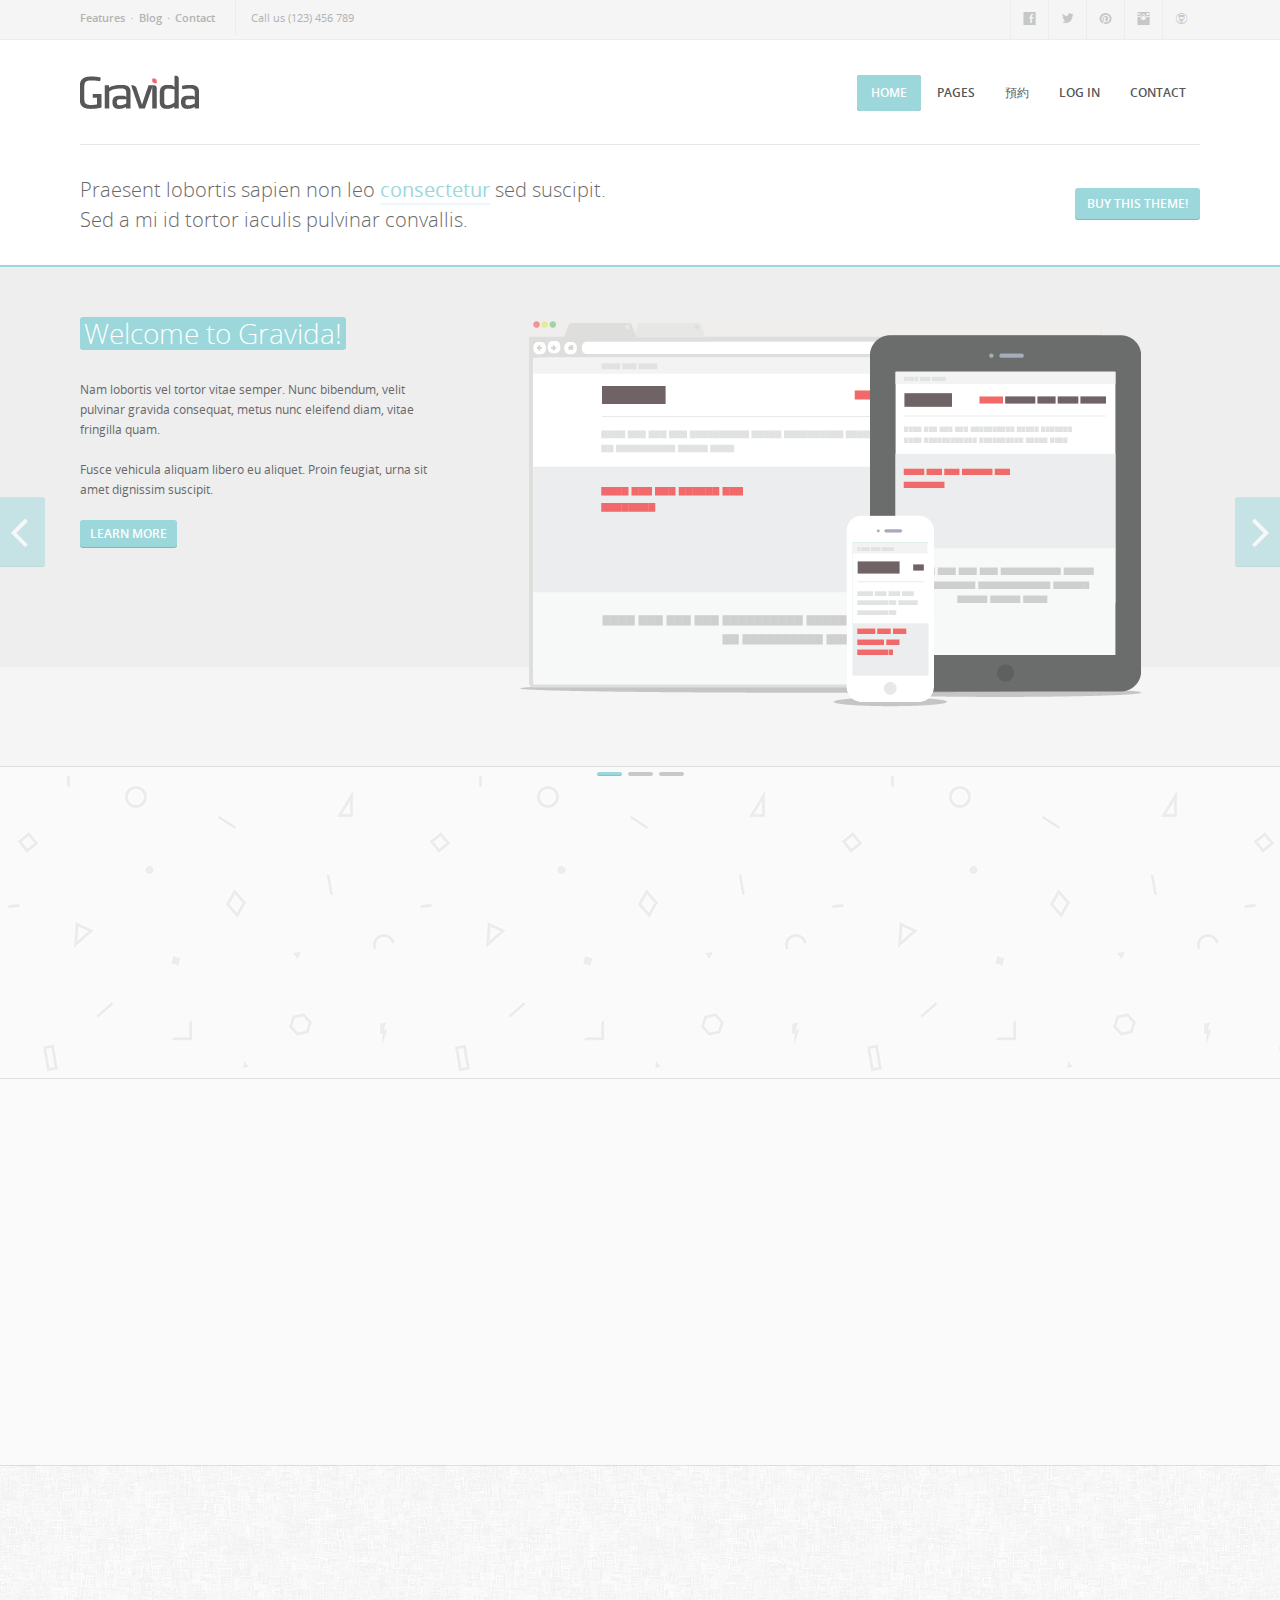
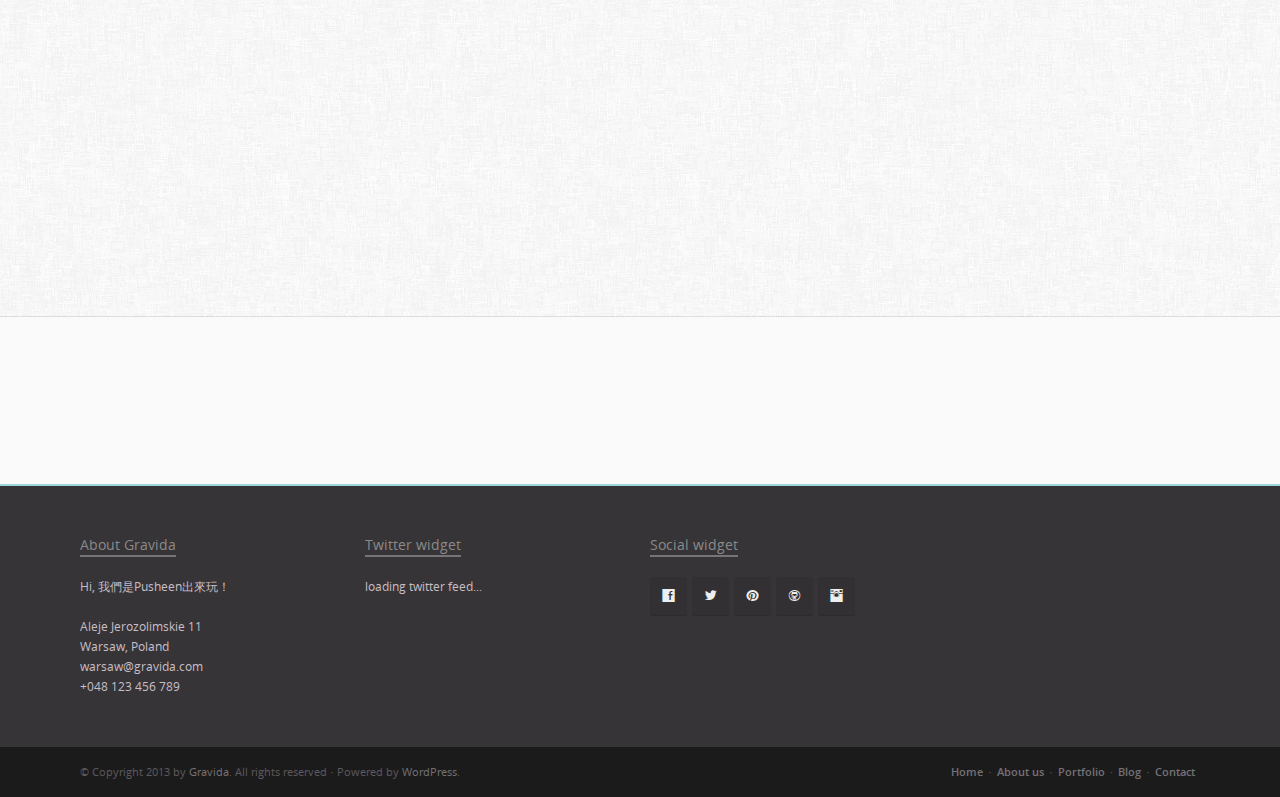
==== indexTest/home-2.html @ 5ee238a5 "Add template" ====
<!doctype html>
<html>
<head>

    <meta charset="utf-8">
    <title>Gravida - Home 2</title>
    <meta name="viewport" content="width=device-width, initial-scale=1.0">
    <meta name="description" content="Gravida - WordPress Theme">
    
    <!-- FAVICON & ICONS -->
    <link rel="icon" type="image/png" href="img/favicon.ico" />
    <link rel="apple-touch-icon" href="img/apple-touch-icon.png">
	<link rel="apple-touch-icon" sizes="72x72" href="img/apple-touch-icon-72x72.png">
	<link rel="apple-touch-icon" sizes="114x114" href="img/apple-touch-icon-114x114.png">
    
    <!--[if lt IE 9]>
    <script src="http://html5shim.googlecode.com/svn/trunk/html5.js"></script>
    <![endif]-->
    <!--[if IE 7]>
 	<link rel="stylesheet" href="css/font-awesome-ie7.css">
	<![endif]-->
    <!--[if lt IE 8]>
    <link rel="stylesheet" href="css/social_foundicons_ie7.css">
  	<![endif]-->
    
    <!-- CSS --> 
    <link rel="stylesheet" type="text/css" href="css/bootstrap.css">
    <link rel="stylesheet" type="text/css" href="style.css">

    <!-- GOOGLE FONTS -->
    <link href='http://fonts.googleapis.com/css?family=Open+Sans:400,300,600,700' rel='stylesheet' type='text/css'> 
    
    <!-- REVOLUTION BANNER CSS SETTINGS -->
	<link rel="stylesheet" type="text/css" href="rs-plugin/css/settings.css" media="screen" />
     
    
    <!-- JAVA SCRIPT -->
    <script src="js/jquery-1.9.1.min.js"></script>
    <script src="js/bootstrap.min.js"></script>
    <script src="js/twitter/jquery.tweet.js"></script>
    <script src="js/custom.js"></script>
    <script src="js/jquery-scrolltofixed-min.js"></script>
    <script src="js/jquery.flexisel.js"></script>
    <script src="js/jquery.fitvids.js"></script>
    <script src="js/jquery.jplayer.min.js"></script>
    <script src="js/jquery.isotope.min.js"></script>
    <script src="js/jquery.prettyPhoto.js"></script>
    <script src="js/jquery.flexslider-min.js"></script>
    <script src="js/respond.min.js"></script> 
    <script src="js/retina.js"></script>  
    <script src="js/waypoints.min.js"></script> 
    
    <!-- jQuery REVOLUTION Slider  -->
	<script type="text/javascript" src="rs-plugin/pluginsources/jquery.themepunch.plugins.min.js"></script>
	<script type="text/javascript" src="rs-plugin/pluginsources/jquery.themepunch.revolution.js"></script>
    
    
</head>
<body>
<div class="boxed">

    <!--TOP BAR -->
    <div id="top-bar">
      <div class="container">
          <div class="row">
              <div class="col-md-12 col-sm-12">
              
                  <!-- TOP BAR NAVIGATION -->
                  <nav id="top-bar-nav" class="hidden-sm hidden-xs">
                      <ul>
                          <li><a href="#">Features</a></li>
                          <li><a href="#">Blog</a></li>
                          <li><a href="#">Contact</a></li>
                      </ul>
                  </nav>
                  <!-- TOP BAR NAVIGATION END-->
                  
                  <!-- TOP BAR TEXT -->
                  <div class="top-bar-text hidden-sm hidden-xs">
                      <p>Call us (123) 456 789</p>
                  </div>
                  <!-- TOP BAR TEXT END -->
                  
                  <!-- TOP BAR SOCIAL ICONS -->
                  <div class="top-bar-social pull-right social-icon hidden-xs">
                      <a href="#" class="foundicon-facebook"></a>
                      <a href="#" class="foundicon-twitter"></a>
                      <a href="#" class="foundicon-pinterest"></a>
                      <a href="#" class="foundicon-instagram"></a>
                      <a href="#" class="foundicon-github"></a>
                      <!-- <a href="#" class="foundicon-linkedin"></a>
                      <a href="#" class="foundicon-dribbble"></a>
                      <a href="#" class="foundicon-rss"></a>
                      <a href="#" class="foundicon-behance"></a>
                      <a href="#" class="foundicon-google-plus"></a>
                      <a href="#" class="foundicon-youtube"></a>
                      <a href="#" class="foundicon-vimeo"></a>
                      <a href="#" class="foundicon-flickr"></a>
                      <a href="#" class="foundicon-skype"></a>
                       -->
                      <!-- <a href="#" class="foundicon-tumblr"></a> -->
                  </div>
                  <!-- TOP BAR SOCIAL ICONS END -->
                  
              </div>
          </div>
      </div>
    </div> <!--TOP BAR End-->
    
    
    
    <header> <!-- HEADER-->
    
    	<!-- HEADER CONTAINER -->
            <div class="header-top-wrap">
                <div class="container">
                
                        <!-- LOGO -->
                        <div class="logo">
                            <a href="index.html"><img src="img/logo.png" alt="logo"></a>
                        </div> <!-- LOGO END -->
                        
                        
                        
                        <!-- MAIN NAVIGATION -->
                        <a class="btn nav-toogle visible-xs clearfix" data-toggle="collapse" data-target=".navbar-ex1-collapse"><i class="icon-reorder"></i></a>
  
                        <nav id="main-nav" class="collapse navbar-collapse navbar-ex1-collapse">
                            <ul>
                                <li class="current_page_item"><a href="home-2.html">Home</a>
                                </li>
                                <li><a href="about.html">Pages</a>
                                    <ul>
                                        <li><a href="about.html">About</a></li>
                                        <li><a href="faq.html">FAQ</a></li>
                                    </ul>
                                </li>
                                <li><a href="portfolio-4col.html">預約</a>
                                  <ul>
                                    <li><a href="portfolio-4col.html">座位預約系統</a></li>
                                  </ul>
                                </li>
                                <li><a href="portfolio-3col.html">log in</a>
                                    <ul>
                                        <li><a href="portfolio-4col.html">登入</a></li>
                                        <li><a href="portfolio-4col.html">註冊</a></li>
                                    </ul>
                                </li>
                                <li><a href="contact.html">Contact</a></li>
                            </ul>
                        </nav> 
                        <!-- MAIN NAVIGATION END -->
                        
                    
                </div>
            </div>     
            <div class="header-bottom-wrap container">
            
                    <div class="header-text">
                        <h3>Praesent lobortis sapien non leo <a href="#">consectetur</a> sed suscipit. <br>Sed a mi id tortor iaculis pulvinar convallis.</h3>
                    </div>
                  
                    <div class="header-bottom-elements">
                        <div class="element-wrap">
                        	<div class="btn">Buy this theme!</div>
                        </div>
                    </div>
            	
            </div>
            
    	<div class="header-line"></div> 
        <!-- HEADER CONTAINER END -->
        
        
    </header> <!-- HEADER END -->      
    
    
	<!-- FLEX SLIDER -->
	<div class="flexslider">
          <ul class="slides" style="background: #F5F5F5 ; height: 500px;">
            <li style="background: #EEE; height: 400px;">
            
              <div class="container">
              	<div class="row margin-bot">
                	<div class="col-md-4 col-sm-4">
                    	<h2 class="h-light highlight1">Welcome to Gravida!</h2><br><br>
                        <p>Nam lobortis vel tortor vitae semper. Nunc bibendum, velit pulvinar gravida consequat, metus nunc eleifend diam, vitae fringilla quam.<br><br> Fusce vehicula aliquam libero eu aliquet. Proin feugiat, urna sit amet dignissim suscipit.</p><br>
                        <a href="#" class="btn btn-sm">Learn more</a>
                    </div>
                    <div class="col-md-8 col-sm-8">
                    	<img src="img/flex-s1.png" alt="home">
                    </div>
              	</div>
              </div>
              
            </li>
            <li style="background: url(img/pattern/vintage_speckles.png);">
            
              <div class="container">
              	<div class="row margin-bot">
                	<div class="col-md-4 col-sm-4">
                    	<h2 class="h-light highlight1">Flexslider 2.0</h2><br>
                        <h5 class="h-light highlight3">Unlimited possibilities</h5><br><br>
                        <p>Nam lobortis vel tortor vitae semper. Nunc bibendum, velit pulvinar gravida consequat, metus nunc eleifend.</p><br><br>
                        <div class="text-box">
                        	<div class="content-padding">Sign up to newsletter:
                                <form role="form">
                                  <fieldset>
                                    <div class="input-group" style="background: #F5F5F5; margin-top: 5px;">
                                        <input name="s" id="s" type="text" value="" placeholder="Email address ...">
                                        <span class="input-group-addon"><i class="icon-envelope"></i></span>
                                    </div>
                                  </fieldset>
                        		<a href="#" class="btn btn-sm">Sign up</a>
                                </form>
                    		</div>
                        </div>
                    </div>
                    <div class="col-md-8 col-sm-8">
                    	<img src="img/flex_s2.png" alt="home">
                    </div>
              	</div>
              </div>
              
            </li>
            <li>
            
              <!-- <div class="container">
              	<div class="row margin-bot">
                	<div class="col-md-4 col-sm-4">
                    	<h2 class="h-light highlight1">Video Slider</h2><br><br>
                        <p> Fusce vehicula aliquam libero eu aliquet. Proin feugiat, urna sit amet dignissim suscipit.<br><br> Nam lobortis vel tortor vitae semper. Nunc bibendum, velit pulvinar gravida consequat, metus nunc eleifend diam, vitae fringilla quam.</p><br>
                        <a href="#" class="btn btn-sm">Learn more</a>
                    </div>
                    <div class="col-md-8 col-sm-8">
                    	<div class="fit-vid"><iframe src="http://player.vimeo.com/video/42381325?title=0&amp;byline=0&amp;portrait=0&amp;color=ff6969" width="620" height="351" frameborder="0" webkitallowfullscreen mozallowfullscreen allowfullscreen></iframe></div>
                        <img src="img/flex-video-shadow-01.png" alt="shadow">
                    </div>
              	</div>
              </div> -->
              
            </li>
          </ul>
    </div>

	<script type="text/javascript" charset="utf-8">
		$(document).ready(function (){ 
		  $('.flexslider').flexslider({
    		prevText: "",
    		nextText: "", 
			pauseOnHover: true,
			video: true,      
		  });
		});
    </script>
    
    <!-- CONTENT -->
    <div id="content">
    
    	<div class="full-width fw-border-bottom" style="background: url(img/pattern/geometry.png);">
        	<div class="container">
            	<div class="row margin-bot">
                    
                    	<div class="col-md-3 col-sm-3 animation fadeInLeft">
                        	<div class="service">
                            	<div class="service-heading clearfix">
                                	<div class="service-icon animation rotateInDownLeft" style="background: #e7e7e7;">1</div>
                                    <h4>Duis quis interdum metus.</h4>
                                </div>
                                <div class="service-text" style="height: px">
                                	<p>Donec sed elit ut velit porta gravida id non eros ut nec. Aliquam nec mi nisl. Aliquam tellus dolor.</p>
                                </div>
                                <a class="service-learn-more btn btn-xs" href="#">Learn more</a>
                            </div>
                        </div>
                    
                    	<div class="col-md-3 col-sm-3 animation fadeInLeft">
                        	<div class="service">
                            	<div class="service-heading clearfix">
                                	<div class="service-icon animation rotateInDownLeft" style="background: #e7e7e7;">2</div>
                                    <h4>Vestibulum blandit tempus.</h4>
                                </div>
                                <div class="service-text" style="height: px">
                                	<p>Nulla enim purus, congue a vehicula ac, sollicitudin ut sem. Pellentesque aliquam.</p>
                                </div>
                                <a class="service-learn-more btn btn-xs" href="#">Learn more</a>
                            </div>
                        </div>
                    
                    	<div class="col-md-3 col-sm-3 animation fadeInRight">
                        	<div class="service">
                            	<div class="service-heading clearfix">
                                	<div class="service-icon animation rotateInDownLeft" style="background: #e7e7e7;">3</div>
                                    <h4>Aliquam males dignissim.</h4>
                                </div>
                                <div class="service-text" style="height: 92px">
                                	<p>Nunc aliquet tincidunt metus, sit amet mattis lectus sodales ac. </p>
                                </div>
                                <a class="service-learn-more btn btn-xs" href="#">Learn more</a>
                            </div>
                        </div>
                    
                    	<div class="col-md-3 col-sm-3 animation fadeInRight">
                        	<div class="service">
                            	<div class="service-heading clearfix">
                                	<div class="service-icon animation rotateInDownLeft" style="background: #e7e7e7;">4</div>
                                    <h4>Fusce suscipit placerat.</h4>
                                </div>
                                <div class="service-text" style="height: px">
                                	<p>Praesent dui est, cursus vel tellus dictum, sagittis tincidunt ipsum. Mauris accumsan eu.</p>
                                </div>
                                <a class="service-learn-more btn btn-xs" href="#">Learn more</a>
                            </div>
                        </div>
                	
                </div>
            </div>
        </div>
        
    	<!-- CONTAINER -->
    	<div class="container">
        	<div class="row">
            	<div class="col-md-12 col-sm-12 col-sm-12 animation fadeInLeft" >
                	<div class="title"><h5>Latest works</h5></div>
                </div>
            </div>
            
            <div class="row margin-bot">
            
            	<div class="col-md-8 col-sm-8 animation fadeInLeft">
                	<div class="title"><h5>Our features</h5></div>
                    
                    <!-- TABS -->
                    <div class="tab">
                    
                        <ul class="nav nav-tabs" id="services-tab">
                          <li class="active"><a href="#tab-1" data-toggle="tab">Cras vitae lorem</a></li>
                          <li><a href="#tab-2" data-toggle="tab">Nam nibh nunc</a></li>
                          <li><a href="#tab-3" data-toggle="tab">Praesent ac</a></li>
                        </ul>
                        
                        <div class="tab-content">
                          <div class="tab-pane active" id="tab-1">
                            <p>Nunc aliquet tincidunt metus, sit amet mattis lectus sodales ac. Suspendisse rhoncus dictum eros, ut egestas eros luctus eget. Nam nibh sem, mattis et feugiat ut, porttitor nec risus.<br/><br/> Vestibulum porttitor justo libero, ut commodo lacus tristique ac. Ut non erat pellentesque, cursus metus at, dictum odio. Phasellus vehicula accumsan ante ac venenatis. In id eros urna.</p>
                          </div>
                          <div class="tab-pane" id="tab-2">
                            <p>Praesent facilisis tincidunt massa. In convallis risus id sem sagittis pulvinar. Vestibulum ante ipsum primis in faucibus orci luctus et ultrices posuere cubilia Curae.</p>
                          </div>
                          <div class="tab-pane" id="tab-3">
                            <p>Nam id volutpat purus, in porta sem. Nulla quam tellus, egestas vitae condimentum at, aliquam sit amet lacus. Aliquam ac faucibus lorem, quis laoreet dolor. Nam vehicula odio ante, sit amet bibendum ipsum mattis non. In feugiat neque ac blandit pellentesque. </p>                              
                          </div>
                        </div>

                        
                    </div>
                    <!-- TABS END -->
                	
                </div>
                
                <!-- TESTIMONIALS -->
                <div class="col-md-4 col-sm-4 animation fadeInRight">
					<div class="title"><h5>Testimonials</h5></div>
                    
                    <div id="testimonial-carousel" class="testimonial carousel slide">
                        <div class="carousel-inner">
                        	<div class="active item">
                            	<div class="testimonial-item">
                                    <div class="icon"><i class="icon-quote-right"></i></div>
                                    <blockquote>
                                        <p>Donec convallis, metus nec tempus aliquet, nunc metus adipiscing leo, a lobortis nisi dui ut odio. Nullam ultrices, eros accumsan vulputate faucibus, turpis tortor dictum dolor.</p>
                                    </blockquote>
                                    <div class="icon-tr"></div>
                                    <div class="testimonial-review">
                                    	<small>Adrian Lampart, Leopard</small>
                                    </div>
                                </div>
                            </div>
                            
                        	<div class="item">
                            	<div class="testimonial-item">
                                    <div class="icon"><i class="icon-quote-right"></i></div>
                                    <blockquote>
                                        <p>Nunc aliquet tincidunt metus, sit amet mattis lectus sodales ac. Suspendisse rhoncus dictum eros, ut egestas eros luctus eget. Nam nibh sem, mattis et feugiat ut, porttitor nec risus.</p>
                                    </blockquote>
                                    <div class="icon-tr"></div>
                                    <div class="testimonial-review">
                                    	<small>John Doe, Google</small>
                                    </div>
                                </div>
                            </div>
                            
                        </div>
                        <div class="testimonial-buttons"><a href="#testimonial-carousel" data-slide="prev"><i class="icon-chevron-left"></i></a>&#32;
                        <a href="#testimonial-carousel" data-slide="next"><i class="icon-chevron-right"></i></a></div>
                    </div>
                </div><!-- TESTIMONIALS END -->
            
            </div>
            
        </div> <!-- CONTAINER END -->
        
        <div class="full-width fw-borders" style="background: url(img/pattern/fabric_of_squares_gray.png)">
        	<div class="container">
                <!-- LATEST POSTS / TESTIMONIALS -->
                <div class="row margin-bot">
                
                    <!-- LATEST POSTS -->
                    <div class="col-md-3 col-sm-3 animation fadeInLeft">
                        <div class="title"><h5>Latest posts</h5></div>
                        <p class="text-muted">Sed ullamcorper elementum risus vitae pellentesque. Morbi vehicula dolor ligula, et sodales est scelerisque egestas. </p><br>
                        <a href="blog.html" class="btn">Read the blog</a>
                        
                    </div>
                    
                    <div class="col-md-3 col-sm-3">         
                        <!-- LATEST POST ITEM -->
                            <div class="latest-post-item animation flipInY">
                                <a href="blog-post.html"><img src="img/blog-img-1-latest.png" alt=""></a>
                                <div class="latest-post-content">
                                    <span class="latest-post-info"><i class="icon-bookmark-empty"></i>&#32;Mar 27 by Adrian &middot; <a href="blog-post.html#comments"><i class="icon-comment-alt"></i>&#32;15</a></span>
                                    <a href="blog-post.html"><h5>In porta enim non dolor posuere ut rhoncus leo tincidunt. Cras egeta tincidunt volutpat leo.</h5></a>
                                    <p>Donec convallis, metus nec tempus aliquet [...]</p>
                                </div>
                            </div>
                    </div>
                    
                    <div class="col-md-3 col-sm-3">         
                        <!-- LATEST POST ITEM -->
                            <div class="latest-post-item animation flipInY">
                                <a href="blog-post.html"><img src="img/blog-img-2-latest.png" alt=""></a>
                                <div class="latest-post-content">
                                    <span class="latest-post-info"><i class="icon-bookmark-empty"></i>&#32;Mar 27 by Adrian &middot; <a href="blog-post.html#comments"><i class="icon-comment-alt"></i>&#32;15</a></span>
                                    <a href="blog-post.html"><h5>Etiam feugiat justo id mi mattis pretium. Sed vestibulum mollis mollis.</h5></a>
                                    <p>Praesent non dui facilisis justo pharetra venenatis [...]</p>
                                </div>
                            </div>
                    </div>
                    
                    <div class="col-md-3 col-sm-3">         
                        <!-- LATEST POST ITEM -->
                            <div class="latest-post-item animation flipInY">
                                <a href="blog-post.html"><img src="img/blog-img-3-latest.png" alt=""></a>
                                <div class="latest-post-content">
                                    <span class="latest-post-info"><i class="icon-bookmark-empty"></i>&#32;Mar 27 by Adrian &middot; <a href="blog-post.html#comments"><i class="icon-comment-alt"></i>&#32;15</a></span>
                                    <a href="blog-post.html"><h5>Pellentesque accumsan neque.</h5></a>
                                    <p>Nulla enim purus, congue a vehicula ac [...]</p>
                                </div>
                            </div>
                    </div> 
                    
                    
                </div><!-- LATEST POSTS / TESTIMONIALS END -->
            </div>
        </div>
        
        <div class="container">
            
			<script>
			$(window).load(function() {
				$("#clients").flexisel({
					enableResponsiveBreakpoints: true,
					visibleItems: 5,
					animationSpeed: 800,
					autoPlay: true,
					autoPlaySpeed: 5000,
					pauseOnHover: true,
					responsiveBreakpoints: { 
						portrait: { 
							changePoint:480,
							visibleItems: 1
						}, 
						landscape: { 
							changePoint:640,
							visibleItems: 2
						},
						tablet: { 
							changePoint:991,
							visibleItems: 4
						}
					}
				}); 
			});                       
            </script>
            
            <div class="row margin-bot">
            	<div class="col-md-12 col-sm-12 animation flipInX">
					<div class="title"><h5>We worked for</h5></div>
                    
                        <!-- <ul id="clients"> 
                            <li><img src="img/logo.png" alt=""></li>
                            <li><img src="img/logo@2x.png" alt=""></li>
                            <li class="als-item"><img src="img/client_gravida.png" alt=""></li>    
                            <li><img src="img/logo@2x.png" alt=""></li>
                            <li class="als-item"><img src="img/client_gravida.png" alt=""></li>     
                            <li><img src="img/logo@2x.png" alt=""></li>
                            <li class="als-item"><img src="img/client_gravida.png" alt=""></li> 
                            <li><img src="img/logo@2x.png" alt=""></li>   
                        </ul> -->   
                    
                </div>
            </div>            
            
         </div>  
          
    </div> <!-- CONTENT END -->    <footer class="footer-widgets">
		<div class="container footer-wrap">
        	<div class="row">
            
            	<div class="col-md-3 col-sm-3">
                	<div class="widget-title"><h5>About Gravida</h5></div>
                    <p>Hi, 我們是Pusheen出來玩！<br><br>Aleje Jerozolimskie 11<br/>Warsaw, Poland<br/>warsaw@gravida.com<br/>+048 123 456 789</p>
                </div>
            
            	<div class="col-md-3 col-sm-3">
                	<div class="widget-title"><h5>Twitter widget</h5></div>
                    
                    <div class="widget-twitter"></div>
                </div>
            
            	<div class="col-md-3 col-sm-3">
                	<div class="widget-title"><h5>Social widget</h5></div>
                    <div class="social-icon">
                      <a href="#" class="foundicon-facebook"></a>
                      <a href="#" class="foundicon-twitter"></a>
                      <a href="#" class="foundicon-pinterest"></a>
                      <a href="#" class="foundicon-github"></a>
                      <a href="#" class="foundicon-instagram"></a>

                      <!-- <a href="#" class="foundicon-linkedin"></a>
                      <a href="#" class="foundicon-dribbble"></a>
                      <a href="#" class="foundicon-rss"></a>
                      <a href="#" class="foundicon-behance"></a>
                      <a href="#" class="foundicon-google-plus"></a>
                      <a href="#" class="foundicon-youtube"></a>
                      <a href="#" class="foundicon-vimeo"></a>
                      <a href="#" class="foundicon-flickr"></a>
                      <a href="#" class="foundicon-skype"></a> -->
                      
                      <!-- <a href="#" class="foundicon-tumblr"></a> -->
                  </div>
                </div>
            
            	<!-- <div class="col-md-3 col-sm-3">
                	<div class="widget-title"><h5>Flickr widget</h5></div>
                    <div class="widget-flickr"><script type="text/javascript" src="http://www.flickr.com/badge_code_v2.gne?count=8&amp;size=s&amp;layout=h&amp;source=user&amp;user=52617155@N08"></script></div>
                </div> -->
                
            </div>
        </div>
    </footer>
    
    <footer class="footer-bottom">
    	<div class="container">
        	<div class="row">
            	<div class="col-md-12 col-sm-12">
                	<span class="copyrights">&copy; Copyright 2013 by <a href="#">Gravida</a>. All rights reserved &middot; Powered by <a href="http://wordpress.org">WordPress</a>.</span>
                    
                    <nav id="footer-bottom-nav" class="hidden-xs">
                        <ul>
                            <li><a href="index.html">Home</a></li>
                            <li><a href="about.html">About us</a></li>
                            <li><a href="portfolio-3col.html">Portfolio</a></li>
                            <li><a href="blog.html">Blog</a></li>
                            <li><a href="contact.html">Contact</a></li>
                        </ul>
                    </nav>
                    
                </div>
            </div>
        </div>
    </footer>    
    
</div>
</body>
</html>
---- indexTest/style.css ----
﻿/*
	Template: Gravida
	Author: Adrian Lampart
	URL: http://themeforest.net/user/yeroo
	CSS STYLE
*/


/*--------------------------------------------------------------------------*/
/* IMPORT
/*--------------------------------------------------------------------------*/

@import url("css/font-awesome.min.css");
@import url("css/social_foundicons.css");
@import url("css/shortcodes.css");
@import url("css/socialcount.min.css");
@import url("css/prettyPhoto.css");
@import url("css/animate.css");

/* BOXED */
/* @import url("css/boxed.css"); */

/* COLOR SWITCH */
 /*@import url("css/colors/color-turq.css"); */


/* COLORS */
@import url("css/colors/color-turq.css"); 

/*--------------------------------------------------------------------------*/
/* FONT FACE
/*--------------------------------------------------------------------------*/

@font-face {
    font-family: 'OpenSansLight';
    src: url('font/OpenSans/OpenSans-Light-webfont.eot');
    src: url('font/OpenSans/OpenSans-Light-webfont.eot?#iefix') format('embedded-opentype'),
         url('font/OpenSans/OpenSans-Light-webfont.woff') format('woff'),
         url('font/OpenSans/OpenSans-Light-webfont.ttf') format('truetype'),
         url('font/OpenSans/OpenSans-Light-webfont.svg#OpenSansLight') format('svg');
    font-weight: normal;
    font-style: normal;

}

@font-face {
    font-family: 'OpenSansRegular';
    src: url('font/OpenSans/OpenSans-Regular-webfont.eot');
    src: url('font/OpenSans/OpenSans-Regular-webfont.eot?#iefix') format('embedded-opentype'),
         url('font/OpenSans/OpenSans-Regular-webfont.woff') format('woff'),
         url('font/OpenSans/OpenSans-Regular-webfont.ttf') format('truetype'),
         url('font/OpenSans/OpenSans-Regular-webfont.svg#OpenSansRegular') format('svg');
    font-weight: normal;
    font-style: normal;

}

@font-face {
    font-family: 'OpenSansSemibold';
    src: url('font/OpenSans/OpenSans-Semibold-webfont.eot');
    src: url('font/OpenSans/OpenSans-Semibold-webfont.eot?#iefix') format('embedded-opentype'),
         url('font/OpenSans/OpenSans-Semibold-webfont.woff') format('woff'),
         url('font/OpenSans/OpenSans-Semibold-webfont.ttf') format('truetype'),
         url('font/OpenSans/OpenSans-Semibold-webfont.svg#OpenSansSemibold') format('svg');
    font-weight: normal;
    font-style: normal;

}

@font-face {
    font-family: 'OpenSansBold';
    src: url('font/OpenSans/OpenSansBold-webfont.eot');
    src: url('font/OpenSans/OpenSansBold-webfont.eot?#iefix') format('embedded-opentype'),
         url('font/OpenSans/OpenSansBold-webfont.woff') format('woff'),
         url('font/OpenSans/OpenSansBold-webfont.ttf') format('truetype'),
         url('font/OpenSans/OpenSansBold-webfont.svg#OpenSansBold') format('svg');
    font-weight: normal;
    font-style: normal;

}


/*--------------------------------------------------------------------------*/
/* BASIC & BOOTSTRAP CUSTOM
/*--------------------------------------------------------------------------*/

body {
	font-family: "OpenSansRegular", Arial, Helvetica, sans-serif;
	font-size: 12px;
	color: #696969;
	line-height: 20px;
	background: #fff;
}

a {
	text-decoration: none;
	color: #595959;
}

p {
	margin: 0px;	
}

p a {
	text-decoration: underline;
	color: #595959;
}

a, img {
	-webkit-transition: all 0.2s;
	   -moz-transition: all 0.2s;
	     -o-transition: all 0.2s;
			transition: all 0.2s;
}

a:hover, a:focus {
	text-decoration: none;
	color: #999;
	outline: none;
}

h1,
h2,
h3,
h4,
h5,
h6,
.h1,
.h2,
.h3,
.h4,
.h5,
.h6 {
  font-family: "OpenSansRegular", Arial, Helvetica, sans-serif;
  font-weight: 500;
  line-height: 1.1;
  margin: 0px 0px 10px 0px;
}

h1,
.h1 {
  font-size: 33px;
}
h2,
.h2 {
  font-size: 28px;
}
h3,
.h3 {
  font-size: 22px;
}
h4,
.h4 {
  font-size: 18px;
}
h5,
.h5 {
  font-size: 16px;
}
h6,
.h6 {
  font-size: 12px;
}

.h-light {
  	font-family: "OpenSansLight", Arial, Helvetica, sans-serif;
  	font-weight: 300;	
}

.table-striped > tbody > tr:nth-child(odd) > td,
.table-striped > tbody > tr:nth-child(odd) > th {
  background-color: rgba(0,0,0,0.04);
}

blockquote {
	-webkit-border-radius: 	3px;
	-moz-border-radius:		3px;	
	border-radius: 			3px;
}

blockquote small {
	font-size: 12px;	
}

pre {
	background: #fff;
	-webkit-border-radius: 	3px;
	-moz-border-radius:		3px;	
	border-radius: 			3px;
	-webkit-box-shadow: inset 0 -1px 0px rgba(0, 0, 0, 0.1); 
	   -moz-box-shadow: inset 0 -1px 0px rgba(0, 0, 0, 0.1);
			box-shadow: inset 0 -1px 0px rgba(0, 0, 0, 0.1);
	border: none;
}

ul, ol, .icons-ul {
	padding-left: 20px;	
	margin-left: 0px !important;
}

hr {
	margin-top: 50px;
	margin-bottom: 50px;
	border-top: 1px solid rgba(0, 0, 0, 0.09);	
}

.hr-small {
	margin-top: 15px;
	margin-bottom: 15px;
}

#content .the-icons i {
	font-size: 14px;	
}

#content .the-icons div {
	margin-bottom: 10px;	
}

.defaultimg {
	left: 0px !important;	
}

.boxed-fix {
	left: 50% !important	
	margin-left: 490px;
}

/* SELECTION  ------------------------------------------------ */

::selection {
	background: #FF9;	
}

::-moz-selection {
	background: #FF9;	
}


/* HIGHLIGHTS  ------------------------------------------------ */

.highlight1, 
.highlight2, 
.highlight3 {
	padding: 1px 4px;
	-webkit-border-radius: 	3px;
	-moz-border-radius:		3px;	
	border-radius: 			3px;
	display: inline-block;
}

.highlight1 {
	background: #ff6969;
	color: #fff;
}

.highlight2 {
	background: #FF0;
}

.highlight3 {
	color: #fff;
	background: #333;
}

/* DROPCAP  ------------------------------------------------ */

.dropcap {
	text-transform: uppercase;
	font-size: 60px;
	padding: 15px 5px 15px 0px;
	float: left;
	color: #ff6969;	
}

/* ALIGN  ------------------------------------------------ */

.align-left {
	float: left;
	margin: 4px 15px 15px 0px;	
}

.align-right {
	float: right;
	margin: 4px 0px 15px 15px;	
}

/* FULL WIDTH SECTION  ------------------------------------------------ */

.full-width {
	overflow: hidden;	
}

.fw-border-top {
	border-top: 1px solid rgba(0,0,0,0.1);	
}

.fw-border-bottom {
	border-bottom: 1px solid rgba(0,0,0,0.1);	
}

.fw-borders {
	border-top: 1px solid rgba(0,0,0,0.1);	
	border-bottom: 1px solid rgba(0,0,0,0.1);	
}

/* ANIMATIONS  ------------------------------------------------ */

.animation {
	opacity: 0;
}

/*--------------------------------------------------------------------------*/
/* 404 PAGE
/*--------------------------------------------------------------------------*/

.btn-fof {
	padding: 8px;
	width: 100%	
}

/*--------------------------------------------------------------------------*/
/* TOP BAR
/*--------------------------------------------------------------------------*/

#top-bar {
	font-size: 11px;
	background: #f5f5f5;
	color: #b3b3b3;
	border-bottom: 1px solid #EDEDED;
	min-height: 5px;
}

#top-bar #top-bar-nav, #top-bar .top-bar-text {
	padding: 8px 0px;	
}

/* TOP BAR / NAV  ------------------------------------------------ */

nav#top-bar-nav {
	border-right: 1px solid #EDEDED;
	float: left;
	margin-right: 15px;
}

nav#top-bar-nav ul {
	list-style: none;	
	margin: 0px;
	display: block;
	padding: 0px;
}

nav#top-bar-nav ul li {
	float: left;	
}

nav#top-bar-nav ul li a {
	font-family: "OpenSansSemibold", Arial, Helvetica, sans-serif;
	padding: 15px 5px;
	font-weight: 600;
	color: #b3b3b3;
	line-height: 20px;
}

nav#top-bar-nav a:hover {
	color: #CCC;
	text-decoration: underline;
}

nav#top-bar-nav ul li:first-child a {
	padding: 15px 5px 15px 0px;	
}

nav#top-bar-nav ul li:last-child a {
	margin-right: 15px;
}

nav#top-bar-nav ul li:after {
	content: "\00b7";
}

nav#top-bar-nav ul li:last-child:after {
	content: "";
}


/* TOP BAR / TEXT  ------------------------------------------------ */

.top-bar-text {
	float: left;
}

.top-bar-text p {
	margin: 0;	
}

/* TOP BAR / SOCIAL ICONS  ------------------------------------------------ */

#top-bar .social-icon a {
	border-left: 1px solid #EDEDED;
	margin: 0px;
	background: none;
	-webkit-border-radius: 	0px;
	-moz-border-radius:		0px;	
	border-radius: 			0px;
	-webkit-box-shadow: none; 
	   -moz-box-shadow: none;
			box-shadow: none;
	color: rgba(0,0,0,.20);
}


/*--------------------------------------------------------------------------*/
/* HEADER
/*--------------------------------------------------------------------------*/

header {
	background: #fff;	
}

header .header-line { 
	border-bottom: 2px solid #ff6969; 
}

.header-top-wrap .container {
	position: relative;	
	padding-top: 35px;
	padding-bottom: 35px;
}

.header-bottom-wrap {
	border-top: 1px solid #e5e7eb;
	padding: 30px 0px;
	position: relative;
	max-width: 1120px !important;	
}


.header-text h3, .header-title h3 {
	font-family: "OpenSansLight", Arial, Helvetica, sans-serif;
	font-size: 20px;
	font-weight: 300;
	line-height: 30px;
	margin: 0px;
}

.header-text h3 a, .header-title h3 a {
	font-family: "OpenSansRegular", Arial, Helvetica, sans-serif;
	font-size: 20px;
	font-weight: 400;
	color: #ff6969;
	border-bottom: 2px solid #ffbaba;
	line-height: 30px;	
}

.header-text h3 a:hover, .header-title h3 a:hover {
	color: #ffbaba;
	border: none !important;	
}

.page-subtitle {
	color: #999999;	
	line-height: 15px;
	margin: 9px 0px 0px 0px;
}

.page-subtitle:empty {
	margin: 0px;
}

.header-title, .header-text {
	width: 75%;
	float: left;
}

.header-bottom-elements {
	position: absolute;
	top: 50%;
	right: 0;
	margin-top: -10px;
	width: 25%;	
}

.header-bottom-elements .btn {
	margin-top: -7px;
}

.header-bottom-elements .single-page-controls {
	margin-top: 0px;
	text-align:right;
}

.element-wrap {
	float: right;	
}

/* BREADCRUMB  ------------------------------------------------ */

.breadcrumb {
	background: none;
	float: right;
	margin: 0px;
	padding: 0px;
}

.breadcrumb > li + li::before {
	padding: 0px 2px;	
}	

.breadcrumb a {
	text-decoration: underline;	
}

.breadcrumb a:hover {
	text-decoration: none;
	color: rgba(51,51,51,1);	
}

/* SINGLE PAGE CONTROLS  ------------------------------------------------ */

.single-page-controls {
	margin-top: 17px;
	text-align:right;	
}

.single-page-controls a i {
	color: #fff;
	background: #ff6969;
	padding: 6px;
	font-size: 14px;
	border-bottom: 1px solid rgba(0, 0, 0, 0.15);
	-webkit-border-radius: 	3px;
	-moz-border-radius:		3px;	
	border-radius: 			3px;
	margin-left: 3px;
	-webkit-transition: all 0.2s;
	   -moz-transition: all 0.2s;
	     -o-transition: all 0.2s;
			transition: all 0.2s;	
}

.single-page-controls a:hover i {
	background: #575657;
}

.single-page-controls a .prevnext  {
	padding: 6px 8px;
}


/* NAV FIXED  ------------------------------------------------ */

.nav-fixed {
	-webkit-box-shadow:  0 1px 0px rgba(0, 0, 0, 0.15); 
	   -moz-box-shadow:  0 1px 0px rgba(0, 0, 0, 0.15);
			box-shadow:  0 1px 0px rgba(0, 0, 0, 0.15);
	z-index: 999999 !important;
	background: rgba(255, 255, 255, 0.9);
}

.nav-fixed .container {
	-webkit-transition: all 0.4s ease;
	   -moz-transition: all 0.4s ease;
	     -o-transition: all 0.4s ease;
			transition: all 0.4s ease;	
}

/* LOGO  ------------------------------------------------ */

.logo {
	float: left;
	font-size: 20px;
	font-family: "OpenSansRegular", Arial, Helvetica, sans-serif;
	font-size: 34px;
	font-weight: 400;
	color: #575657;
}

.logo a { color: #575657; }


/*--------------------------------------------------------------------------*/
/* MAIN NAV
/*--------------------------------------------------------------------------*/

#main-nav { 
	margin-top: -17px;
	position: absolute;
	right: 0px;
	top: 50%;;
}

#main-nav ul {
	list-style: none;
	margin: 0px;
	padding: 0;	
}

#main-nav ul li { float: left; position: relative; margin-left: 2px;}

.dropdown .dropdown-tg {
	-webkit-transition: padding 0s !important;
	   -moz-transition: padding 0s !important;
			transition: padding 0s !important;
}

.dropdown:hover .dropdown-tg { 
	-webkit-border-radius: 	3px 3px 0px 0px !important;
	-moz-border-radius:		3px 3px 0px 0px !important;	
	border-radius: 			3px 3px 0px 0px !important;
	padding: 8px 14px 10px 14px !important;
}

#main-nav ul li a {
	font-family: "OpenSansSemibold", Arial, Helvetica, sans-serif;
	padding: 8px 14px;
	display: block;	
	text-decoraion: none;
	text-transform: uppercase;
	color: #575657;
	-webkit-border-radius: 	3px;
	-moz-border-radius:		3px;	
	border-radius: 			3px;
	-webkit-transition: all 0.2s;
	   -moz-transition: all 0.3s;
			transition: all 0.3s;
}

#main-nav li a:hover {
	background: #575657;
	color: #FFF;
	box-shadow: none;
}

#main-nav li > ul {
	position: absolute;
	top: 100%;
	background: #575657;
	width: 170px;
	visibility:hidden;
	opacity: 0;
	z-index: 9999999 !important;
	display: none;
	left: 0px;
	-webkit-border-radius: 	0px 3px 3px 3px;
	-moz-border-radius:		0px 3px 3px 3px;	
	border-radius: 			0px 3px 3px 3px;
	-webkit-transition: visibility 0s, opacity 0.2s;
	   -moz-transition: visibility 0s, opacity 0.2s;
			transition: visibility 0s, opacity 0.2s;
}

#main-nav li:hover > ul { visibility: visible; opacity: 1; display: block;  }

#main-nav li > ul li { display: block; width: 100%; margin-left: 0px; }

#main-nav li > ul li a { 
	display: block; 
	color: #e6e6e6;
	text-transform: none;
	border-bottom: 1px solid rgba(0,0,0,0.1);
}

#main-nav li > ul li:last-child a { 
	border-bottom: 1px solid rgba(0, 0, 0, 0.102);
}

#main-nav li > ul li a:hover { 
	background: #616061;
}

#main-nav li > ul li > ul {
	top: 0px; 
	left: 99%;	
}

#main-nav ul ul > li > a {
	border-bottom: 1px solid rgba(0,0,0,0.1);
	padding: 8px 14px !important;
}

#main-nav li:hover > a { 
	background: #575657; 
	color: #FFF; 
	box-shadow: none; 
}

#main-nav ul ul > li:hover > a { background: #616061; color: #FFF; box-shadow: none; border-bottom: 1px solid rgba(0,0,0,0.1);  }

.current_page_item > a {
	color: #FFF !important;
}

.current_page_item {
	background: #ff6969;
	-webkit-box-shadow: inset 0 -1px 0px rgba(0, 0, 0, 0.15); 
	   -moz-box-shadow: inset 0 -1px 0px rgba(0, 0, 0, 0.15);
			box-shadow: inset 0 -1px 0px rgba(0, 0, 0, 0.15);
	-webkit-border-radius: 	3px;
	-moz-border-radius:		3px;	
	border-radius: 			3px;
}

.nav-toogle {
	width: 40px;
	float: right;
	margin-top: 2px;
	font-size: 17px;	
}

.collapse, .navbar-collapse {
	z-index: 99999999 !important;	
}

/*--------------------------------------------------------------------------*/
/* SLIDER
/*--------------------------------------------------------------------------*/


.fullwidthbanner-container{
	  width:100% !important;
	  position:relative;
	  padding:0;
	  max-height:500px !important;
	  overflow:hidden;
}

.fullwidthbanner {
	width: 100% !important;
	max-height: 500px !important;
	position: relative;	
}

.fullwidthbanner ul {
	list-style: none;
	padding: 0px;
	margin: 0px;	
}

.fullwidthbanner .img-caption {width: 100%; text-align: center}

.tp-bullets {
	bottom: 10px !important;
	left: 50% !important;
	margin-left: -40px !important;	
}

.bullet { 
	width: 25px !important; 
	height: 4px !important; 
	background: rgba(0,0,0,0.2) !important; 
	-webkit-border-radius: 20px; 
	-moz-border-radius: 20px; 
	-o-border-radius: 20px; 
	border-radius: 20px;
	margin-top: 0px !important;
	margin-right: 3px !important;
}

.tp-bullets .selected {
	background: #666 !important; 	
}
 
@media only screen and (min-width: 768px) and (max-width: 959px) {
      .banner, .bannercontainer { width:760px; height:395px;}
}
 
 
@media only screen and (min-width: 480px) and (max-width: 767px) {
      .banner, .bannercontainer { width:480px; height:250px; }
}
 
@media only screen and (min-width: 0px) and (max-width: 479px) {
      .banner, .bannercontainer { width:320px;height:166px; }
}


/*--------------------------------------------------------------------------*/
/* CONTENT
/*--------------------------------------------------------------------------*/

#content {
	background: #fafafa;
}

#content .container {
	padding-top: 60px;	
}

.margin-bot {
	margin-bottom: 60px;	
}

.title {
	display: block;	
}

.title h1, .title h2, .title h3, .title h4, .title h5, .title h6 {
	display: inline-block;
	margin-bottom: 25px;
	padding-bottom: 2px;
	border-bottom: 2px solid #ff6969;
	font-family: "OpenSansLight", Arial, Helvetica, sans-serif;
	font-weight: 300;
}

#content img {
	border-bottom: 1px solid rgba(0, 0, 0, 0.15);
	-webkit-border-radius: 	3px;
	-moz-border-radius:		3px;	
	border-radius: 			3px;
	-webkit-transition: all 0.4s;
	-moz-transition: 	all 0.4s;
	transition: 		all 0.4s;
}

.img-noshadow {
	border-bottom: none !important;
}

#content a:hover img {
	opacity: 0.6;	
}


/* CLIENTS  ------------------------------------------------ */

#content .clients img {
	border: none;
	-webkit-box-shadow: none; 
	   -moz-box-shadow: none;
			box-shadow: none;
}

/*--------------------------------------------------------------------------*/
/* PORTFOLIO
/*--------------------------------------------------------------------------*/

.portfolio-item {
	background: #FFF;
	-webkit-box-shadow: 0 1px 0px rgba(0, 0, 0, 0.15); 
	   -moz-box-shadow: 0 1px 0px rgba(0, 0, 0, 0.15);
			box-shadow: 0 1px 0px rgba(0, 0, 0, 0.15);
	overflow:hidden;	
	-webkit-border-radius: 	3px;
	   -moz-border-radius:	3px;	
			border-radius: 	3px;
}

#content .portfolio-item .image {
	overflow: hidden;	
}

#content .portfolio-item .image img {
	width: 100%;	
	border: none;
	padding: 0px;
	opacity: 1;
	-webkit-backface-visibility: hidden;
	-webkit-border-radius:  3px 3px 0px 0px;
	   -moz-border-radius:	3px 3px 0px 0px;	
			border-radius: 	3px 3px 0px 0px;
	-webkit-transition: -webkit-transform 1s ease, opacity .7s ease;
	   -moz-transition: -moz-transform 1s ease, opacity .7s ease;
			transition: transform 1s ease, opacity .7s ease;
}

#content .portfolio-item:hover .image img {
	-webkit-transform:  scale(1.05);
	   -moz-transform:	scale(1.05);
		 -o-transform:	scale(1.05);	
			transform: 	scale(1.05);
	opacity: 0.6;
}

.portfolio-item h5 {
	font-family: "OpenSansRegular", Arial, Helvetica, sans-serif;
	text-align: center;
	font-size: 14px;
	margin: 0px;
	padding: 12px 0px;
	z-index: 999;
}

.portfolio-item .image {
	position: relative;	
}

.portfolio-item .image .overlay {
	position: absolute;
	left: 0px;
	right: 0px;
	margin-left: auto;
	margin-right: auto;	
	top: 40%;
	opacity: 0;
	-webkit-transform:  scale(0.8);
	   -moz-transform:	scale(0.8);
		 -o-transform:	scale(0.8);	
			transform: 	scale(0.8);
	-webkit-transition: -webkit-transform 1s, opacity 0.5s;
	   -moz-transition: -moz-transform 1s, opacity 0.5s;
			transition: transform 1s, opacity 0.5s;
	overflow: hidden;
}

.portfolio-item .image .overlay .icon-wrap {
	margin: 0 auto;
	display: table;
	position: relative;
	background: rgba(0,0,0,.3);
	-webkit-border-radius:  35px;
	   -moz-border-radius:	35px;	
			border-radius:  35px;
	padding: 12px 15px;
	-webkit-box-shadow: inset 0 1px 0px rgba(0, 0, 0, 0.1); 
	   -moz-box-shadow: inset 0 1px 0px rgba(0, 0, 0, 0.1);
			box-shadow: inset 0 1px 0px rgba(0, 0, 0, 0.1);
}
	
.portfolio-item:hover .image .overlay {
	opacity: 1;
	-webkit-transform:  scale(1);
	   -moz-transform:	scale(1);
		 -o-transform:	scale(1);	
			transform: 	scale(1);
}

.portfolio-item .image .overlay .icon-wrap i {
	font-size: 20px;
	color: #FFF;
	display: block;
}

#portfolio-page .portfolio-item {
	margin-bottom: 20px;	
}

.portfolio-column-1 .portfolio-item {
	overflow: visible;	
}

.portfolio-column-1 .portfolio-item .image img {
	-webkit-border-radius:  3px 0px 0px 3px !important;
	   -moz-border-radius:	3px 0px 0px 3px !important;	
			border-radius:  3px 0px 0px 3px !important;	
}

.portfolio-column-1 .portfolio-item h4 {
	margin: 20px 0px 5px 0px;
	font-size: 20px;	
}

.portfolio-column-1 .portfolio-item .portfolio-categories {
	margin: 0px 0px 15px 0px;
	display: block;
	color: rgba(0,0,0,0.5);	
}

.portfolio-column-1 .portfolio-item .portfolio-text {
	margin-left: -20px;
	margin-bottom: 0px;
	border-top: 1px solid rgba(0,0,0,0.05);
	padding: 15px 20px;
	color: rgba(0,0,0,0.6);	
}

.portfolio-column-1 .portfolio-item .portfolio-buttons {
	padding: 20px;
	margin-left: -20px;
	border-top: 1px solid rgba(0,0,0,0.05);
}

.portfolio-filter {
	float:right;
	position: relative;
	z-index: 9999;
	background: #d9d9d9;
	-webkit-border-radius: 	3px;
	-moz-border-radius:		3px;	
	border-radius: 			3px;
	-webkit-box-shadow: inset 0 -1px 0px rgba(0, 0, 0, 0.1); 
	   -moz-box-shadow: inset 0 -1px 0px rgba(0, 0, 0, 0.1);
			box-shadow: inset 0 -1px 0px rgba(0, 0, 0, 0.1);
	margin-bottom: 30px;
	margin-top: -30px;
}

.portfolio-filter:hover {
	-webkit-border-radius: 	3px 3px 0px 0px;
	-moz-border-radius:		3px 3px 0px 0px;	
	border-radius: 			3px 3px 0px 0px;
	-webkit-box-shadow: inset 0 0px 0px rgba(0, 0, 0, 0.1); 
	   -moz-box-shadow: inset 0 0px 0px rgba(0, 0, 0, 0.1);
			box-shadow: inset 0 0px 0px rgba(0, 0, 0, 0.1);
}

.portfolio-filter a {
	padding: 5px 20px;
	display: block;
}

.portfolio-filter a i {
	margin-left: 10px;
	color: rgba(0,0,0,0.45);
}

.project-meta {
	color: rgba(0,0,0,0.5);	
}

.project-meta .project-meta-info {
	padding: 8px 15px 15px 15px;	
}

.project-meta .project-meta-info span {
	font-size: 14px;
	display: block;
	margin: 7px 0px 0px 0px;
	color: rgba(0,0,0,0.6);	
}

.project-meta .project-launch {
	padding: 15px;
	border-top: 1px solid rgba(0,0,0,0.07);	
}

.project-meta .project-launch .btn {
	width: 100%;
}

.description-col-2 {
	-webkit-columns: 2;
	-webkit-column-count: 2;
	-moz-column-count: 2;
	column-count: 2;
	columns: 2;	
	color: rgba(0,0,0,0.6);
}

.description-col-3 {
	-webkit-columns: 3;
	-webkit-column-count: 3;
	-moz-column-count: 3;
	column-count: 3;
	columns: 3;	
	color: rgba(0,0,0,0.6);
}

.description-col-4 {
	-webkit-columns: 4;
	-webkit-column-count: 4;
	-moz-column-count: 4;
	column-count: 4;
	columns: 4;	
	color: rgba(0,0,0,0.6);
}

.sub-header {
  font-family: "OpenSansRegular", Arial, Helvetica, sans-serif;
  font-weight: 500;
	font-size: 16px;
	display: block;
	margin-bottom: 6px;
	color: rgba(0,0,0,0.7);
}

.sub-header:after {
	font-family: FontAwesome;
	content: "\f107";
	margin-left: 5px;
}

/* PORTFOLIO FILTERING  ------------------------------------------------ */

#filters {
	margin: 0;
	padding: 0;
	list-style: none;
	position: absolute;
	right: 0px;
	top: 100%;
	display: none;
	background: #d9d9d9;
	min-width: 160px;
	-webkit-border-radius: 	3px 0px 3px 3px;
	-moz-border-radius:		3px 0px 3px 3px;	
	border-radius: 			3px 0px 3px 3px;
	-webkit-box-shadow: inset 0 -1px 0px rgba(0, 0, 0, 0.1); 
	   -moz-box-shadow: inset 0 -1px 0px rgba(0, 0, 0, 0.1);
			box-shadow: inset 0 -1px 0px rgba(0, 0, 0, 0.1);
	-webkit-transition: visibility 0s, opacity 0.3s;
	   -moz-transition: visibility 0s, opacity 0.3s;
			transition: visibility 0s, opacity 0.3s;
}

#filters li a {
	padding: 5px 10px;
	border-bottom: 1px solid rgba(0,0,0,0.05);	
}

#filters li a:hover, #filters li .active{
	background: rgba(0,0,0,0.1);
	color: rgba(0,0,0,0.7);
}

#filters li:last-child a {
	border-bottom: none;	
}

.portfolio-filter:hover #filters {
	display: block;
}

/* ISOTOPE  ------------------------------------------------ */

.isotope-item {
  z-index: 2;
}

.isotope-hidden.isotope-item {
  pointer-events: none;
  z-index: 1;
}

.isotope,
.isotope .isotope-item {
  /* change duration value to whatever you like */
  -webkit-transition-duration: 0.8s;
     -moz-transition-duration: 0.8s;
      -ms-transition-duration: 0.8s;
       -o-transition-duration: 0.8s;
          transition-duration: 0.8s;
}

.isotope {
  -webkit-transition-property: height, width;
     -moz-transition-property: height, width;
      -ms-transition-property: height, width;
       -o-transition-property: height, width;
          transition-property: height, width;
}

.isotope .isotope-item {
  -webkit-transition-property: -webkit-transform, opacity;
     -moz-transition-property:    -moz-transform, opacity;
      -ms-transition-property:     -ms-transform, opacity;
       -o-transition-property:      -o-transform, opacity;
          transition-property:         transform, opacity;
}

/**** disabling Isotope CSS3 transitions ****/

.isotope.no-transition,
.isotope.no-transition .isotope-item,
.isotope .isotope-item.no-transition {
  -webkit-transition-duration: 0s;
     -moz-transition-duration: 0s;
      -ms-transition-duration: 0s;
       -o-transition-duration: 0s;
          transition-duration: 0s;
}

/* SLIDER  ------------------------------------------------ */

/* Browser Resets
*********************************/
.flex-container a:active,
.flexslider a:active,
.flex-container a:focus,
.flexslider a:focus  {outline: none;}
.slides,
.flex-control-nav,
.flex-direction-nav {margin: 0; padding: 0; list-style: none;}

/* FlexSlider Necessary Styles
*********************************/
.flexslider {margin: 0; padding: 0;}
.flexslider .slides > li {display: none; -webkit-backface-visibility: hidden; padding: 50px 0px; height: 100%; } /* Hide the slides before the JS is loaded. Avoids image jumping */
.flexslider .slides img {width: auto; display: block; vertical-align: center; max-width: 100%; margin: 0 auto;}
.flex-pauseplay span {text-transform: capitalize;}

/* Clearfix for the .slides element */
.slides:after {content: "\0020"; display: block; clear: both; visibility: hidden; line-height: 0; height: 0;}
html[xmlns] .slides {display: block;}
* html .slides {height: 1%;}

/* No JavaScript Fallback */
/* If you are not using another script, such as Modernizr, make sure you
 * include js that eliminates this class on page load */
.no-js .slides > li:first-child {display: block;}

/* FlexSlider Default Theme
*********************************/
.flexslider { 
	position: relative; 
	zoom: 1; 
}

.flex-viewport { max-height: 2000px; -webkit-transition: all 1s ease; -moz-transition: all 1s ease; -o-transition: all 1s ease; transition: all 1s ease; }
.loading .flex-viewport { max-height: 300px; }
.flexslider .slides { 
	zoom: 1;
	overflow: hidden; 
	-webkit-box-shadow: inset 0 -1px 0px rgba(0, 0, 0, 0.1); 
	   -moz-box-shadow: inset 0 -1px 0px rgba(0, 0, 0, 0.1);
			box-shadow: inset 0 -1px 0px rgba(0, 0, 0, 0.1);
	margin: 0px !important;		
}
.carousel li { margin-right: 5px; }

/* Direction Nav */
.flex-direction-nav {*height: 0;}
.flex-direction-nav a  { 
	display: block; 
	width: 45px; 
	height: 70px; 
	margin: -20px 0 0; 
	position: absolute; 
	top: 50%; 
	z-index: 10; 
	overflow: hidden; 
	opacity: 0.5; 
	cursor: pointer; 
	color: #fff;
	background: #ff6969; 
	-webkit-transition: all .3s ease; 
	-moz-transition: all .3s ease; 
	transition: all .3s ease; 
	padding: 25px 10px;
	-webkit-box-shadow: inset 0 -1px 0px rgba(0, 0, 0, 0.1); 
	   -moz-box-shadow: inset 0 -1px 0px rgba(0, 0, 0, 0.1);
			box-shadow: inset 0 -1px 0px rgba(0, 0, 0, 0.1); 
}
.flex-direction-nav .flex-prev { 
	left: 0px;
	-webkit-border-radius:  0px 3px 3px 0px;
	   -moz-border-radius:  0px 3px 3px 0px;	
			border-radius:  0px 3px 3px 0px; 
	}
.flex-direction-nav .flex-next { 
	right: 0px;
	-webkit-border-radius:  3px 0px 0px 3px;
	   -moz-border-radius:  3px 0px 0px 3px;	
			border-radius:  3px 0px 0px 3px; 
	text-align: right
 }
.flexslider:hover .flex-prev { opacity: 1; }
.flexslider:hover .flex-next { opacity: 1;; }
.flexslider:hover .flex-next:hover, .flexslider:hover .flex-prev:hover { opacity: 1; }
.flex-direction-nav .flex-disabled { opacity: 0!important; filter:alpha(opacity=0); cursor: default; }
.flex-direction-nav a:before  { font-family: FontAwesome; font-size: 50px; display: inline-block; content: '\f104'; }
.flex-direction-nav a.flex-next:before  { content: '\f105'; }

/* Control Nav */
.flex-control-nav {width: 100%; position: absolute; bottom: -25px; text-align: center;}
.flex-control-nav li {margin: 0 3px; display: inline-block; zoom: 1; *display: inline;}
.flex-control-paging li a {width: 25px; height: 4px; display: block; background: rgba(0,0,0,0.2); cursor: pointer; text-indent: -9999px; -webkit-border-radius: 20px; -moz-border-radius: 20px; -o-border-radius: 20px; border-radius: 20px; }
.flex-control-paging li a:hover { background: #333; background: rgba(0,0,0,0.4); }
.flex-control-paging li a.flex-active { 
	background: #000; 
	background: #ff6969; 
	cursor: default;
	-webkit-box-shadow: inset 0 -1px 0px rgba(0, 0, 0, 0.1); 
	   -moz-box-shadow: inset 0 -1px 0px rgba(0, 0, 0, 0.1);
			box-shadow: inset 0 -1px 0px rgba(0, 0, 0, 0.1); 
}

@media screen and (max-width: 860px) {
  .flex-direction-nav .flex-prev { opacity: 1; left: 0px;}
  .flex-direction-nav .flex-next { opacity: 1; right: 0px;}
}

/*--------------------------------------------------------------------------*/
/* BLOG
/*--------------------------------------------------------------------------*/

/* LATEST POSTS  ------------------------------------------------ */


.latest-post-item {
	background: #fff;
	-webkit-border-radius: 	3px;
	-moz-border-radius:		3px;	
	border-radius: 			3px;
	-webkit-box-shadow: inset 0 -1px 0px rgba(0, 0, 0, 0.1); 
	   -moz-box-shadow: inset 0 -1px 0px rgba(0, 0, 0, 0.1);
			box-shadow: inset 0 -1px 0px rgba(0, 0, 0, 0.1);
	overlay: hidden;
}

.latest-post-item img {
	-webkit-border-radius: 	3px 3px 0px 0px !important;
	-moz-border-radius:		3px 3px 0px 0px !important;	
	border-radius: 			3px 3px 0px 0px !important;
	width: 100%;
	border-bottom: none !important;
}

.latest-post-content {
	padding: 15px;	
}

.latest-post-item h5 {
	font-family: "OpenSansRegular", Arial, Helvetica, sans-serif;
	font-size: 14px;
	font-weight: 500;	
	margin: 0px;
	padding: 8px 0px;
	line-height: 18px;
	-webkit-transition: all 0.2s;
	   -moz-transition: all 0.2s;
	     -o-transition: all 0.2s;
			transition: all 0.2s;
}

.latest-post-item a:hover h5 {
	color: #ff6969;
}

.latest-post-item .latest-post-info {
	display: block;
	font-size: 10px;
	color: #999999;
	text-transform: uppercase;
}

.latest-post-item .latest-post-info a {
	color: #999999;
}

.latest-post-item .latest-post-info a:hover {
	color: #C5C5C5;
	text-decoration: underline;
}

.latest-post-content p {
	color: #7c7c7c;	
}

/* BLOG PAGE  ------------------------------------------------ */

.post-info {
	color: #828282;
}

.post-info-icon {
	background: #ff6969;
	color: #fff;
	font-size: 23px;
	padding: 18px;
	text-align: center; 	
	width: 60px;
	-webkit-border-radius:  3px 3px 0px 0px;
	   -moz-border-radius:	3px 3px 0px 0px;	
			border-radius: 	3px 3px 0px 0px;
}

.post-info-date {
	text-align: center;	
	width: 60px;
	padding: 10px 0px;
	background: #f6f4f7;
}

.post-info-day {
	font-size: 24px;
	line-height: 19px;	
	display: block;
	margin-bottom: 3px;
}

.post-info-comments {
	background: #ededed;
	text-align: center;
	width: 60px;
	-webkit-border-radius:  0px 0px 3px 3px;
	   -moz-border-radius:	0px 0px 3px 3px;	
			border-radius: 	0px 0px 3px 3px;
	border-bottom: 1px solid #D9D9D9;
	padding: 2px 0;
}

.post-info-comments a {
	color: #828282;	
}

.post-info-comments a:hover {
	color: #666;
	text-decoration: underline;
}

.post-info-comments i {
	font-size: 10px;
}

.post-container {
	margin-bottom: 70px;	
}

.post-media-wrap {
	width: 100% !important;
	padding-bottom: 25px;
}

.post-content {
	padding-left: 20px;	
}

.post-content img {
	width: 100%;	
}

.post-content h4 {
	padding: 0px 0px 25px;
	margin: 0px;	
}

.post-content h4 a {
	color: #575657;	
}

.post-content h4 a:hover {
	color: #ff6969;
}

.post-meta-info {
	margin-top: 25px;
	padding: 10px 0px;
	border-top: 1px solid #ededed;
	border-bottom: 1px solid #ededed;
	font-family: "OpenSansSemibold", Arial, Helvetica, sans-serif;
	font-size: 11px;
	color: #808080;
	margin-bottom: 20px;
}

.post-meta-postedby {
	float: left;	
}

.post-meta-postedby a {
	text-transform: uppercase;
	color: #808080;
}

.post-meta-postedby a:hover {
	color: #515151;
}

.post-meta-readmore {
	float: right;
	font-family: "OpenSansBold", Arial, Helvetica, sans-serif;
}

.post-meta-readmore a {
	color: #ff6969;	
}

.post-meta-readmore a:hover {
	padding-right: 3px;
}

.post-meta-readmore a:after {
	font-family: FontAwesome !important;
	content: '\f054';
	font-size: 9px;
	padding-left: 3px;
}

.post-video-wrap {
	max-width: 620px;	
}

.slideshow img {
	-webkit-transition: opacity 0.2s !important;
	   -moz-transition: opacity 0.2s !important;
	   	 -o-transition: opacity 0.2s !important;
	   		transition: opacity 0.2s !important;	
}

.slideshow .c-buttons {
	position: absolute;
	bottom: 25px;
	left: 20px;
}

.slideshow .c-buttons a {
	font-size: 20px;
	padding: 6px 13px;
	color: #fff;
	background: #ff6969;
	-webkit-border-radius:  3px;
	   -moz-border-radius:	3px;	
			border-radius: 	3px;
	-webkit-box-shadow: inset 0 -1px 0px rgba(0, 0, 0, 0.15); 
	   -moz-box-shadow: inset 0 -1px 0px rgba(0, 0, 0, 0.15);
			box-shadow: inset 0 -1px 0px rgba(0, 0, 0, 0.15);
}

.slideshow .c-buttons a:hover { 
	background: #575657 !important;
}

.format-quote .post-media-wrap {
	position: relative;
	-webkit-border-radius:  3px;
	   -moz-border-radius:	3px;	
			border-radius: 	3px;
	background: #FFF;
	-webkit-box-shadow: inset 0 -1px 0px rgba(0, 0, 0, 0.1); 
	   -moz-box-shadow: inset 0 -1px 0px rgba(0, 0, 0, 0.1);
			box-shadow: inset 0 -1px 0px rgba(0, 0, 0, 0.1);
	border-left: 2px solid #ff6969;
	padding: 10px 20px;
}

.format-quote .icon {
	color: #e8e8e8;
	position: absolute;
	top: 16px;
	left: 20px;
	font-size: 45px;
	z-index: 0;	
}

.format-quote blockquote {
	border-left: none;
	margin: 0px;
	text-align: center;
	z-index: 9999;
	position: relative;
}

.format-quote blockquote p {
	margin-bottom: 15px;
}

.format-quote blockquote small {
	font-size: 13px;
}

.format-quote .post-meta-info, .format-link .post-meta-info {
	margin-top: 23px;	
}

.format-link .post-media-wrap {
	position: relative;
	-webkit-border-radius:  3px;
	   -moz-border-radius:	3px;	
			border-radius: 	3px;
	background: #FFF;
	-webkit-box-shadow: inset 0 -1px 0px rgba(0, 0, 0, 0.1); 
	   -moz-box-shadow: inset 0 -1px 0px rgba(0, 0, 0, 0.1);
			box-shadow: inset 0 -1px 0px rgba(0, 0, 0, 0.1);
	border-left: 2px solid #ff6969;
	padding: 20px;
}

.format-link .icon {
	color: #e8e8e8;
	position: absolute;
	top: 27%;
	right: 20px;
	font-size: 45px;
	z-index: 0;	
}

.format-link h4 {
	padding-bottom: 20px;
	position: relative;
	z-index: 999;
}

.format-link h4 i {
	font-size: 15px;	
}

.format-link .post-media-wrap .link {
	font-size: 13px;
	position: relative;
	z-index: 999;
}

.format-link .post-media-wrap .link:before {
  content: '\2014 \00A0';
}

/* JPLAYER  ------------------------------------------------ */

.jp-interface {
    position: relative;
    width:100%;
    height: 35px;
	-webkit-border-radius:  3px;
	   -moz-border-radius:	3px;	
			border-radius: 	3px;
	background: #FFF;
	-webkit-box-shadow: inset 0 -1px 0px rgba(0, 0, 0, 0.1); 
	   -moz-box-shadow: inset 0 -1px 0px rgba(0, 0, 0, 0.1);
			box-shadow: inset 0 -1px 0px rgba(0, 0, 0, 0.1);
	border-left: 2px solid #ff6969;
}

div.jp-controls-holder {
    clear: both;
    margin: 0 auto;
    position: relative;
    overflow:hidden;
}

a.jp-play,
a.jp-pause {
    width:40px;
    height:35px;
    float:left;
    outline:none;
	padding: 9px;
	margin-left: 10px;
}

a.jp-pause {
    display: none;
}

.jp-current-time,
.jp-duration {
    font-size:11px;
    font-family:Arial;
    color:#444444;
    margin-top: 9px;
    float:left;
}
.jp-current-time {
    float: left;
    display:inline;
}
.jp-duration {
    float: left;
    display:inline;
    text-align: right;
}
.jp-video .jp-current-time {
    margin-left:10px;
}
.jp-video .jp-duration {
    margin-right:10px;
}
.time-sep {
    float:left;
    margin: 9px 3px 0 3px;
    font-size:11px;
    color:#444444;
}

.jp-video a.jp-mute,
.jp-video a.jp-unmute {
    float:left;
    height: 35px;
    outline:none;
}

.jp-mute {
    float:left;
    padding: 9px;
	margin-left: 21px;
}

a.jp-unmute {
    padding: 9px;
    display: none;
	float: left;
	margin-left: 21px;
}

.jp-volume-bar {
    float:right;
    margin-top: 13px;
    margin-right: 10px;
    overflow:hidden;
    width: 10%;;
    height:10px;
    cursor: pointer;
    background: #706d6d;
    -webkit-border-radius:5px;
    -moz-border-radius:5px;
    border-radius:5px;
}

.jp-volume-bar-value {
    background: transparent;
    width:0px;
    height:10px;
    position: relative;
}

.jp-volume-bar-value span {
    position:absolute;
    top: 0px;
    right: 0px;
    background: #ff6969;
	border-radius: 5px;
    width: 10px;
    height: 10px;
}

.jp-progress {
    background: #706d6d;
    -webkit-border-radius:5px;
    -moz-border-radius:5px;
    border-radius:5px;
    width: 58%;
    height:10px;
    float:left;
    margin-top: 13px;
	margin-right: 15px
}

.jp-seek-bar {
    width:0px;
    height:100%;
    cursor: pointer;
}

.jp-seeking-bg {
    background:#575555;
    -webkit-border-radius:5px;
    -moz-border-radius:5px;
    border-radius:5px;
}

.jp-play-bar {
    background: #ff6969;
    width:0px;
    height:10px;
    position:relative;
    z-index: 9999;
    -webkit-border-radius:5px;
    -moz-border-radius:5px;
    border-radius:5px;
}

.jp-play-bar span {
    position:absolute;
    top: -3px;
    right: -12px;
    background: #ff6969;
    -webkit-border-radius:	10px;
    -moz-border-radius:		10px;
    border-radius:			10px;
    width: 17px;
    height: 17px;
}

/* PAGINATION  ------------------------------------------------ */

.pagination {
	margin: 0 0 45px 0;
	width: 100%;	
}

.pager {
	margin: 0;	
}

.pager li > a {
	background: #f1eff2;
	border: none;
	border-bottom: 1px solid rgba(0,0,0,0.15);
    -webkit-border-radius:	3px;
    -moz-border-radius:		3px;
    border-radius:			3px;
	padding: 10px 15px;
}

.pager .disabled > a {
	background: #f5f5f5;	
}

.pager .disabled > a:hover {
	background: #f5f5f5;	
}

/* SOCIAL SHARE  ------------------------------------------------ */

.social-share {
	padding: 20px;	
    -webkit-border-radius:	3px;
    -moz-border-radius:		3px;
    border-radius:			3px;	
	border-bottom: 1px solid rgba(0,0,0,0.15);
	background: #fff;
	margin-bottom: 20px;
}

.social-share .share {
	float: left;
	margin-right: 20px;
	padding: 7px 0px;
}

.socialcount {
	margin: 0px;	
	font-size: 13px;
	font-weight: 400;
	font-family: "OpenSansRegular", Arial, Helvetica, sans-serif;	
}

.socialcount > li > a {
	padding: 0px;
}

.socialcount > li > a i {
	font-size: 12px;	
}


.socialcount > li {
    -webkit-border-radius:	3px;
    -moz-border-radius:		3px;
    border-radius:			3px;
	border-bottom: 1px solid rgba(0,0,0,0.15);
}

.author .author-avatar {
	float: left;
	width: 12%;	
}

.author .author-avatar img {
	width: 70px;
	margin-top: 3px;
}

.author .author-info {
	width: 88%;	
	float: right;
	padding-left: 15px;
}

.author .author-info h5 {
	padding: 0;
	margin: 0 0 10px 0;	
}

.author .author-info {
	color: rgba(0,0,0,0.55)	
}

/* COMMENTS  ------------------------------------------------ */

#comments {
	margin-top: 50px;	
}

.comments-container {	
    -webkit-border-radius:	3px;
    -moz-border-radius:		3px;
    border-radius:			3px;	
	border-bottom: 1px solid rgba(0,0,0,0.15);
	background: #fff;
}

.comments-container ol {	
	list-style: none;
	padding: 0;
	margin: 0;
}

.comments-container ol li ol {	
	list-style: none;
	padding: 0 0 0 90px;
	margin: 0;
}

.comments-container ol li .avatar {
	float: left;	
}

.comments-container ol li .comment-box {
	margin-left: 90px;	
}

.comments-container p {
	margin: 0px;	
}

.comments-container ol li .comment-container {
	border-bottom: 1px dashed rgba(0,0,0,0.1);
	padding: 20px;	
	min-height: 110px;
}

.comments-container .comment-author {
	margin-bottom: 10px;	
}

.comments-container .comment-author a {
	font-family: "OpenSansSemibold", Arial, Helvetica, sans-serif;
	font-weight: 600;
}

.comments-container .avatar {
	margin-top: 3px;	
}

.leave-comment {
	padding: 20px;
	margin-top: 15px;	
}

input {
	border: none;
	border-bottom: 1px solid rgba(0, 0, 0, 0.15);    
	-webkit-border-radius:	3px;
       -moz-border-radius:	3px;
    		border-radius:	3px;
	padding: 7px 0px 7px 10px;
	background: rgba(0,0,0,.07);
	width: 100%;
}

.input-group {
	margin-bottom: 10px;
}

#contact-form .input-group, #comments .input-group {
	width: 50%;	
}

.input-group input {
	border: none;
	border-bottom: 1px solid rgba(0, 0, 0, 0.15);    
	-webkit-border-radius:	3px 0px 0px 3px !important;
       -moz-border-radius:	3px 0px 0px 3px !important;
    		border-radius:	3px 0px 0px 3px !important;
	padding: 7px 0px 7px 10px;
	background: rgba(0,0,0,.07);
	width: 100%;
}

.input-group-addon {
	color: #c4c4c4;
	background: rgba(0,0,0,.07);
	border: none;
	border-bottom: 1px solid rgba(0, 0, 0, 0.15);
	font-size: 13px;
	padding: 5px 10px;   
	-webkit-border-radius:	0px 3px 3px 0px;
       -moz-border-radius:	0px 3px 3px 0px;
    		border-radius:	0px 3px 3px 0px;
}

textarea {
	border: none;
	border-bottom: 1px solid rgba(0, 0, 0, 0.15);    
	-webkit-border-radius:	3px;
       -moz-border-radius:	3px;
    		border-radius:	3px;
	padding: 7px 0px 7px 10px;
	background: rgba(0,0,0,.07);
	width: 100%;
	max-width: 100% !important;
	margin-bottom: 10px;
}

.btn-submit {
	width: 20%;	
}

.input-error {
	background: #ff6969 !important;
	color: #fff !important;	
}

.input-error::-webkit-input-placeholder {
	color: #fff !important;	
}

.input-error:-moz-placeholder {
	color: #fff !important;	
}

.input-error::-moz-placeholder {
	color: #fff !important;	
}

.input-error:-ms-input-placeholder {
	color: #fff !important;	
}

/*--------------------------------------------------------------------------*/
/* WIDGETS
/*--------------------------------------------------------------------------*/

.widget {
	margin-bottom: 40px;	
}

.widget-title h5, .author h5 {
	font-family: "OpenSansRegular", Arial, Helvetica, sans-serif;
	color: #8a8a8a;
	font-size: 14px;
	font-weight: 300;
	display: inline-block;
	border-bottom: 2px solid rgba(0,0,0,0.15);	
	padding-bottom: 3px;	
}

.widget .widget-title h5 {
	margin-bottom: 15px;
}

footer .widget-title h5 {
	border-bottom: 2px solid #757575;
	margin-bottom: 20px;
}

/* SEARCH WIDGET  ------------------------------------------------ */

.widget-search input {
	width: 100%;
	border: none;
	border-bottom: 1px solid rgba(0, 0, 0, 0.15);    
	-webkit-border-radius:	3px 0px 0px 3px;
       -moz-border-radius:	3px 0px 0px 3px;
    		border-radius:	3px 0px 0px 3px;
	padding: 7px 0px 7px 10px;
	background: rgba(0,0,0,.07);
}

.widget-search .input-group {
	width: 100%;
}

.widget-search .input-group-addon {
	color: #c4c4c4;
	background: rgba(0,0,0,.07);
	border: none;
	border-bottom: 1px solid rgba(0, 0, 0, 0.15);
	font-size: 13px;
	padding: 5px 10px;   
	-webkit-border-radius:	0px 3px 3px 0px;
       -moz-border-radius:	0px 3px 3px 0px;
    		border-radius:	0px 3px 3px 0px;
}

/* CATEGORIES WIDGET  ------------------------------------------------ */

.widget-categories ul {
	list-style: none;
	margin: 0px;
	padding: 0px;		
}

.widget-categories ul li {
	margin: 0px;
}

.widget-categories ul li a {
	display: block;	
	padding: 8px 0px;
	border-bottom: 1px solid rgba(0, 0, 0, 0.1);
}

.widget-categories ul li a:hover {
	padding-left: 3px;	
}

.widget-categories ul li a:after {
	font-family: FontAwesome !important;
	content: '\f054';
	font-size: 8px;
	float: right;
}

/* POSTS  ------------------------------------------------ */

.widget-posts .tab-pane {
	padding: 0px;	
}

.widget-posts .news-list, .widget-posts .comments-list {
	margin: 0;
	padding: 0;
	list-style: none;	
}

.widget-posts .news-list li, .widget-posts .comments-list li {
	border-bottom: 1px solid rgba(0, 0, 0, 0.1);
	padding: 15px;	
}

.widget-posts .news-list li:last-child, .widget-posts .comments-list li:last-child  {
	border-bottom: none;
}

.widget-posts .news-list li .post-date {
	display: block;
	font-size: 11px;	
}

.widget-posts .news-list li .news-image {
	float: left;
	margin: 3px 10px 10px 0;	
}

.widget-posts .comments-list li .avatar {
	float: left;
	margin: 3px 10px 20px 0;
}

.widget-posts img {
	width: 50px
}

.widget-posts .comments-list li .comment-say {
	display: block;
	margin-bottom: 5px;	
}

/* RECENT WORKS WIDGET  ------------------------------------------------ */

.widget-recentWorks ul {
	margin: 0;
	padding: 0;
	list-style: none;
	position: relative;
}

.widget-recentWorks ul li {
	float: left;
	margin: 0 3px 3px 0;
	width: 23%;
}

.widget-recentWorks img {
	max-width: 100%;	
}


/* TWITTER WIDGET  ------------------------------------------------ */

.widget-twitter ul {
	list-style: none;
	margin: 0px;
	padding: 0px;	
}

.widget-twitter ul li {
	margin-bottom: 10px;
	line-height: 18px;	
}

.widget-twitter .tweet_time {
	font-size: 11px;
}

.widget-twitter .tweet_time a {
	color: #898989;
}

.widget-twitter .tweet_time a:hover {
	text-decoration: underline;
}

/* FLICKR WIDGET  ------------------------------------------------ */

.widget-flickr img {
	border-bottom: 1px solid rgba(51,51,51,1);
	opacity: 1;
	-webkit-border-radius: 	3px;
	   -moz-border-radius:	3px;	
			border-radius: 	3px;
	-webkit-transition: all 0.4s;
	   -moz-transition: all 0.4s;
			transition: all 0.4s;	
	margin: 0px 3px 3px 0px;
}


.widget-flickr img {
	width: 23%;
	height: 100%%;
}


.col-md-4 .widget-flickr img {
	width: 24%;
	height: 24%;
}

.widget-flickr img:hover {
	opacity: 0.6;
}

/*--------------------------------------------------------------------------*/
/* CONTACT
/*--------------------------------------------------------------------------*/

#contact-map {
	width: 100%;
	height: 450px;
}

/*--------------------------------------------------------------------------*/
/* FOOTER
/*--------------------------------------------------------------------------*/

.footer-widgets {
	background: #363436;
	color: #c7bec7;
	border-top: 2px solid #ff6969;
}

.footer-widgets a {
	color: #EEEEEE;
}

.footer-widgets a:hover {
	color: #c7bec7;	
}

.footer-wrap {
	padding-top: 50px;
	padding-bottom: 50px;	
}


/* FOOTER BOTTOM  ------------------------------------------------ */

.footer-bottom {
	background: #1c1b1c;
	color: #5c595c;
	padding: 15px 0px;
	font-size: 11px;	
}

.copyrights {
	float: left;	
}

.copyrights a {
	color: #757175;
}

.copyrights a:hover {
	color: #5c595c;
	text-decoration: underline;	
}

/* FOOTER BOTTOM NAV  ------------------------------------------------ */

nav#footer-bottom-nav {
	float: right;
}

nav#footer-bottom-nav ul {
	list-style: none;	
	margin: 0px;
	display: block;
}

nav#footer-bottom-nav ul li {
	float: left;	
}

nav#footer-bottom-nav ul li a {
	font-family: "OpenSansSemibold", Arial, Helvetica, sans-serif;
	padding: 15px 5px;
	font-weight: 600;
	color: #757175;
	line-height: 20px;
}

nav#footer-bottom-nav a:hover {
	color: #5c595c;
	text-decoration: underline;
}

nav#footer-bottom-nav ul li:first-child a {
	padding: 15px 5px 15px 0px;	
}

nav#footer-bottom-nav ul li:after {
	content: "\00b7";
}

nav#footer-bottom-nav li:last-child:after {
	content: "";
}

/*--------------------------------------------------------------------------*/
/* RESPONSIVE
/*--------------------------------------------------------------------------*/


@media (max-width: 1199px) {
	
.header-bottom-wrap {
	max-width: 920px !important;	
}

.post-content {
	padding-left: 30px;	
}

}


@media (max-width: 991px) {

.widget-recentWorks img {
	max-width: 52px !important;
}	

.footer-widgets .widget-flickr img {
	width: 23%;
	height: 23%;	
}

.header-bottom-wrap {
	max-width: 720px !important;	
}
	
.col-xs-1, .col-xs-2, .col-xs-3, .col-xs-4, .col-xs-5, .col-xs-6, .col-xs-7, .col-xs-8, .col-xs-9, .col-xs-10, .col-xs-11, .col-xs-12, .col-sm-1, .col-sm-2, .col-sm-3, .col-sm-4, .col-sm-5, .col-sm-6, .col-sm-7, .col-sm-8, .col-sm-9, .col-sm-10, .col-sm-11, .col-sm-12, .col-md-1, .col-md-2, .col-md-3, .col-md-4, .col-md-5, .col-md-6, .col-md-7, .col-md-8, .col-md-9, .col-md-10, .col-md-11, .col-md-12, .col-lg-1, .col-lg-2, .col-lg-3, .col-lg-4, .col-lg-5, .col-lg-6, .col-lg-7, .col-lg-8, .col-lg-9, .col-lg-10, .col-lg-11, .col-lg-12, .margin-bot {
	margin-bottom: 30px;	
}	

.row .row .col-xs-1,.row .row  .col-xs-2,.row .row .col-xs-3,.row .row .col-xs-4,.row .row .col-xs-5,.row .row .col-xs-6,.row .row  .col-xs-7,.row .row .col-xs-8,.row .row .col-xs-9,.row .row  .col-xs-10,.row .row .col-xs-11,.row .row  .col-xs-12,.row .row  .col-sm-1,.row .row .col-sm-2, .row .row .col-sm-3, .row > .row .col-sm-4, .row .row .col-sm-5, .row .row .col-sm-6, .row .row .col-sm-7, .row .row .col-sm-8, .row .row .col-sm-9, .row .row .col-sm-10, .row .row .col-sm-11, .row .row .col-sm-12, .row .row .col-md-1, .row .row .col-md-2, .row .row .col-md-3, .row .row .col-md-4, .row .row .col-md-5, .row .row .col-md-6, .row .row .col-md-7, .row .row .col-md-8, .row .row .col-md-9, .row .row .col-md-10, .row .row .col-md-11, .row .row .col-md-12, .row .row .col-lg-1, .row .row .col-lg-2, .row .row .col-lg-3, .row .row .col-lg-4, .row .row .col-lg-5, .row .row .col-lg-6, .row .row .col-lg-7, .row .row .col-lg-8, .row .row .col-lg-9, .row .row .col-lg-10, .row .row .col-lg-11, .row .row .col-lg-12, #portfolio-page .col-md-4, #portfolio-page .col-sm-6, #portfolio-page .col-xs-12, #portfolio-page .col-sm-12, #portfolio-page .col-md-12 #portfolio-page .col-md-3, #portfolio-page .col-sm-3 {
	margin-bottom: 0px;	
}

.portfolio-text {
	height: 52px;
	line-height: 27px;
	overflow: hidden;
}

.btn-submit {
	width: 33%;	
}
	
}

@media (max-width: 767px) {

.container { max-width: 90%; }

.col-xs-1, .col-xs-2, .col-xs-3, .col-xs-4, .col-xs-5, .col-xs-6, .col-xs-7, .col-xs-8, .col-xs-9, .col-xs-10, .col-xs-11, .col-xs-12, .col-sm-1, .col-sm-2, .col-sm-3, .col-sm-4, .col-sm-5, .col-sm-6, .col-sm-7, .col-sm-8, .col-sm-9, .col-sm-10, .col-sm-11, .col-sm-12, .col-md-1, .col-md-2, .col-md-3, .col-md-4, .col-md-5, .col-md-6, .col-md-7, .col-md-8, .col-md-9, .col-md-10, .col-md-11, .col-md-12, .col-lg-1, .col-lg-2, .col-lg-3, .col-lg-4, .col-lg-5, .col-lg-6, .col-lg-7, .col-lg-8, .col-lg-9, .col-lg-10, .col-lg-11, .col-lg-12, .margin-bot {
	margin-bottom: 30px;	
}	
	
.navbar-collapse {
	max-height: none;
	padding: 0;	
}	
	
#main-nav { 
	margin-top: 60px;
	position: relative;
	padding-left: 10px;
	padding-right: 10px;
}

#main-nav ul li {
	float: none;	
}

#main-nav li > ul {
	position: relative;
	background: #fff;
	color: #696969;
	width: 100%;
	display: block;
	visibility: visible;
	opacity: 1;
	z-index: 9999999;
	left: 0px;
	-webkit-border-radius: 	0px;
	-moz-border-radius:		0px;	
	border-radius: 			0px;
}

#main-nav li > ul li > ul { 
	left: 0;	
}

.current_page_item > a {
	color: #FFF !important;
}

.current_page_item {
	background: #ff6969 !important;
	-webkit-border-radius: 	0px;
	-moz-border-radius:		0px;	
	border-radius: 			0px;
}


#main-nav ul li a {
	font-family: "OpenSansSemibold", Arial, Helvetica, sans-serif;
	padding: 8px 14px;
	display: block;	
	text-decoraion: none;
	text-transform: uppercase;
	color: #575657;
	-webkit-border-radius: 	0px;
	-moz-border-radius:		0px;	
	border-radius: 			0px;
	-webkit-transition: all 0.2s;
	   -moz-transition: all 0.2s;
			transition: all 0.2s;
	border-bottom: 1px solid rgba(0, 0, 0, 0.102);
}

#main-nav li a:hover {
	background: #575657 !important;
	color: #FFF !important;
	box-shadow: none !important;
}


#main-nav li > ul li a { 
	display: block; 
	color: #575657;
	text-transform: uppercase;
	border-bottom: none;
	padding-left:
}

#main-nav li > ul li:last-child a { 
	border-bottom: 1px solid rgba(0, 0, 0, 0.102);
}

#main-nav li > ul li a:hover { 
	background: #575657;
	color: #FFF;
}

#main-nav ul ul > li > a {
	border-bottom: 1px solid rgba(0,0,0,0.1);
	padding: 8px 14px !important;
}

#main-nav ul ul > li > a:before {
	content: "—";
	margin-right: 5px;
	color: #c4c4c4 !important;
}

#main-nav ul ul > li ul > li a:before {
	content: "——";
}

#main-nav ul ul > li ul > li ul > li a:before {
	content: "———";
}

#main-nav li:hover > a, #main-nav ul ul > li:hover > a { 
	background: #FFF;
	color: #575657;
	box-shadow: none; 
}

#top-bar {
	height: 5px;	
}

.current_page_item > a {
	background: #ff6969 !important;
}

.header-bottom-wrap {
	max-width: 90% !important;	
}

.pricing-table-column {
	width: 100% !important;
	margin-bottom: 20px;
}

.pricing-table .pt-column-popular {
	margin-top: 0px;	
}

.post-content {
	padding-left: 10px;	
}

.post-info {
	display: table;
	border-bottom: 1px solid #D9D9D9;
	margin-bottom: 20px;
	-webkit-border-radius:  3px;
	   -moz-border-radius:	3px;	
			border-radius: 	3px;
	overflow: hidden;	
}

.post-info-icon, .post-info-date, .post-info-comments {
	float: left;	
}

.post-info-icon {
	font-size: 20px;
	padding: 10px;
	width: 60px;
	height: 40px;
	-webkit-border-radius:  3px 0px 0px 3px;
	   -moz-border-radius:	3px 0px 0px 3px;	
			border-radius: 	3px 0px 0px 3px;
}

.post-info-date {
	width: 100px;
	height: 40px;
	font-size: 13px;

}

.post-info-day {
	display: inline;
	margin: 0 3px;
	font-size: 13px;
	font-weight: 600;	
}

.post-info-comments {
	width: 60px;
	border-bottom: none;
	padding: 10px 0;
	height: 40px;
	font-size: 13px;
}

.isotope .isotope-item, .portfolio-item {
	width: 100%;	
}

#portfolio-page .col-md-4 {
	margin-bottom: 0px;	
}

.btn-submit {
	width: 40%;	
}

.jp-progress {
	width: 45%;	
}

}
---- indexTest/rs-plugin/css/settings.css ----
/*-----------------------------------------------------------------------------

	-	Revolution Slider 1.5.3 -

		Screen Stylesheet

version:   	2.1
date:      	09/18/11
last update: 06.12.2012
author:		themepunch
email:     	info@themepunch.com
website:   	http://www.themepunch.com
-----------------------------------------------------------------------------*/


/*-----------------------------------------------------------------------------

	-	Revolution Slider 2.0 Captions -

		Screen Stylesheet

version:   	1.4.5
date:      	09/18/11
last update: 06.12.2012
author:		themepunch
email:     	info@themepunch.com
website:   	http://www.themepunch.com
-----------------------------------------------------------------------------*/



/*************************
	-	CAPTIONS	-
**************************/

.tp-hide-revslider,.tp-caption.tp-hidden-caption	{	visibility:hidden !important; display:none !important;}

.tp-caption { z-index:1;}
.tp-caption.big_white{
			position: absolute;
			color: #fff;
			text-shadow: none;
			font-weight: 800;
			font-size: 20px;
			line-height: 20px;
			font-family: 'Open Sans', sans;
			padding: 3px 4px;
			padding-top: 1px;
			margin: 0px;
			border-width: 0px;
			border-style: none;
			background-color:#000;
			letter-spacing: 0px;
		}

.tp-caption.big_orange{
			position: absolute;
			color: #fff;
			text-shadow: none;
			font-weight: 700;
			font-size: 36px;
			line-height: 36px;
			font-family: Arial;
			padding: 0px 4px;
			margin: 0px;
			border-width: 0px;
			border-style: none;
			background-color:#fb7354;
			letter-spacing: -1.5px;
		}

.tp-caption.big_black{
			position: absolute;
			color: #000;
			text-shadow: none;
			font-weight: 800;
			font-size: 36px;
			line-height: 36px;
			font-family: 'Open Sans', sans;
			padding: 0px 4px;
			margin: 0px;
			border-width: 0px;
			border-style: none;
			background-color:#fff;
			letter-spacing: -1.5px;
		}

.tp-caption.medium_grey{
			position: absolute;
			color: #fff;
			text-shadow: none;
			font-weight: 700;
			font-size: 20px;
			line-height: 20px;
			font-family: Arial;
			padding: 2px 4px;
			margin: 0px;
			border-width: 0px;
			border-style: none;
			background-color:#888;
			white-space:nowrap;
			text-shadow: 0px 2px 5px rgba(0, 0, 0, 0.5);
		}

.tp-caption.small_text{
			position: absolute;
			color: #fff;
			text-shadow: none;
			font-weight: 700;
			font-size: 14px;
			line-height: 20px;
			font-family: Arial;
			margin: 0px;
			border-width: 0px;
			border-style: none;
			white-space:nowrap;
			text-shadow: 0px 2px 5px rgba(0, 0, 0, 0.5);
		}

.tp-caption.medium_text{
			position: absolute;
			color: #fff;
			text-shadow: none;
			font-weight: 300;
			font-size: 20px;
			line-height: 20px;
			font-family: 'Open Sans', sans;
			margin: 0px;
			border-width: 0px;
			border-style: none;
			white-space:nowrap;
			text-shadow: 0px 2px 5px rgba(0, 0, 0, 0.5);
		}

.tp-caption.large_text{
			position: absolute;
			color: #fff;
			text-shadow: none;
			font-weight: 800;
			font-size: 36px;
			line-height: 36px;
			font-family: 'Open Sans', sans;
			margin: 0px;
			border-width: 0px;
			border-style: none;
			white-space:nowrap;
			text-shadow: 0px 2px 5px rgba(0, 0, 0, 0.5);
		}
.tp-caption.large_black_text{
			position: absolute;
			color: #000;
			text-shadow: none;
			font-weight: 300;
			font-size: 42px;
			line-height: 42px;
			font-family: 'Open Sans', sans;
			margin: 0px;
			border-width: 0px;
			border-style: none;
			white-space:nowrap;
		}

.tp-caption.very_large_text{
			position: absolute;
			color: #fff;
			text-shadow: none;
			font-weight: 800;
			font-size: 60px;
			line-height: 60px;
			font-family: 'Open Sans', sans;
			margin: 0px;
			border-width: 0px;
			border-style: none;
			white-space:nowrap;
			text-shadow: 0px 2px 5px rgba(0, 0, 0, 0.5);
			letter-spacing: 0px;
		}
.tp-caption.very_large_black_text{
			position: absolute;
			color: #000;
			text-shadow: none;
			font-weight: 800;
			font-size: 72px;
			line-height: 72px;
			font-family: 'Open Sans', sans;
			margin: 0px;
			border-width: 0px;
			border-style: none;
			white-space:nowrap;
		}
.tp-caption.bold_red_text{
			position: absolute;
			color: #d31e00;
			text-shadow: none;
			font-weight: 800;
			font-size: 20px;
			line-height: 20px;
			font-family: 'Open Sans', sans;
			margin: 0px;
			border-width: 0px;
			border-style: none;
			white-space:nowrap;
		}
.tp-caption.bold_brown_text{
			position: absolute;
			color: #a04606;
			text-shadow: none;
			font-weight: 800;
			font-size: 20px;
			line-height: 20px;
			font-family: 'Open Sans', sans;
			margin: 0px;
			border-width: 0px;
			border-style: none;
			white-space:nowrap;
		}
    .tp-caption.bold_green_text{
			position: absolute;
			color: #5b9830;
			text-shadow: none;
			font-weight: 800;
			font-size: 20px;
			line-height: 20px;
			font-family: 'Open Sans', sans;
			margin: 0px;
			border-width: 0px;
			border-style: none;
			white-space:nowrap;
		}

.tp-caption.very_big_white{
			position: absolute;
			color: #fff;
			text-shadow: none;
			font-weight: 800;
			font-size: 36px;
			line-height: 36px;
			font-family: 'Open Sans', sans;
			margin: 0px;
			border-width: 0px;
			border-style: none;
			white-space:nowrap;
			padding: 3px 4px;
			padding-top: 1px;
			background-color:#7e8e96;
					}

.tp-caption.very_big_black{
			position: absolute;
			color: #000;
			text-shadow: none;
			font-weight: 700;
			font-size: 60px;
			line-height: 60px;
			font-family: Arial;
			margin: 0px;
			border-width: 0px;
			border-style: none;
			white-space:nowrap;
			padding: 0px 4px;
			padding-top: 1px;
			background-color:#fff;
					}
					
					
.tp-caption.modern_medium_fat{
			position: absolute; 
			color: #000; 
			text-shadow: none; 
			font-weight: 800; 
			font-size: 24px; 
			line-height: 20px; 
			font-family: 'Open Sans', sans-serif; 
			margin: 0px; 
			border-width: 0px; 
			border-style: none; 
			white-space:nowrap;		
		}
.tp-caption.modern_medium_fat_white{
			position: absolute; 
			color: #fff; 
			text-shadow: none; 
			font-weight: 800; 
			font-size: 24px; 
			line-height: 20px; 
			font-family: 'Open Sans', sans-serif; 
			margin: 0px; 
			border-width: 0px; 
			border-style: none; 
			white-space:nowrap;		
		}
.tp-caption.modern_medium_light{
			position: absolute; 
			color: #000; 
			text-shadow: none; 
			font-weight: 300; 
			font-size: 24px; 
			line-height: 20px; 
			font-family: 'Open Sans', sans-serif; 
			margin: 0px; 
			border-width: 0px; 
			border-style: none; 
			white-space:nowrap;		
		}
.tp-caption.modern_big_bluebg{
			position: absolute; 
			color: #fff; 
			text-shadow: none; 
			font-weight: 800; 
			font-size: 30px; 
			line-height: 36px; 
			font-family: 'Open Sans', sans-serif; 
			padding: 3px 10px; 
			margin: 0px; 
			border-width: 0px; 
			border-style: none; 
			background-color:#4e5b6c;	
			letter-spacing: 0;										
		}
.tp-caption.modern_big_redbg{
			position: absolute; 
			color: #fff; 
			text-shadow: none; 
			font-weight: 300; 
			font-size: 30px; 
			line-height: 36px; 
			font-family: 'Open Sans', sans-serif; 
			padding: 3px 10px; 
  			padding-top: 1px;
			margin: 0px; 
			border-width: 0px; 
			border-style: none; 
			background-color:#de543e;	
			letter-spacing: 0;										
		}
.tp-caption.modern_small_text_dark{
			position: absolute; 
			color: #555; 
			text-shadow: none; 
			font-size: 14px; 
			line-height: 22px; 
			font-family: Arial; 
			margin: 0px; 
			border-width: 0px; 
			border-style: none; 
			white-space:nowrap;		
		}

					
					
					

.tp-caption.boxshadow{
		-moz-box-shadow: 0px 0px 20px rgba(0, 0, 0, 0.5);
		-webkit-box-shadow: 0px 0px 20px rgba(0, 0, 0, 0.5);
		box-shadow: 0px 0px 20px rgba(0, 0, 0, 0.5);
	}

.tp-caption.black{
		color: #000;
		text-shadow: none;
  font-weight: 300;
			font-size: 19px;
			line-height: 19px;
			font-family: 'Open Sans', sans;
	}

.tp-caption.noshadow {
		text-shadow: none;
	}

.tp-caption a {
	color: #ff7302; text-shadow: none;	-webkit-transition: all 0.2s ease-out; -moz-transition: all 0.2s ease-out; -o-transition: all 0.2s ease-out; -ms-transition: all 0.2s ease-out;
}

.tp-caption a:hover {
	color: #ffa902;
}


.tp_inner_padding	{	box-sizing:border-box;
						-webkit-box-sizing:border-box;
						-moz-box-sizing:border-box;
						max-height:none !important;	}


.tp-caption .frontcorner		{
										width: 0;
										height: 0;
										border-left: 40px solid transparent;
										border-right: 0px solid transparent;
										border-top: 40px solid #00A8FF;
										position: absolute;left:-40px;top:0px;
									}

.tp-caption .backcorner		{
										width: 0;
										height: 0;
										border-left: 0px solid transparent;
										border-right: 40px solid transparent;
										border-bottom: 40px solid #00A8FF;
										position: absolute;right:0px;top:0px;
									}

.tp-caption .frontcornertop		{
										width: 0;
										height: 0;
										border-left: 40px solid transparent;
										border-right: 0px solid transparent;
										border-bottom: 40px solid #00A8FF;
										position: absolute;left:-40px;top:0px;
									}

.tp-caption .backcornertop		{
										width: 0;
										height: 0;
										border-left: 0px solid transparent;
										border-right: 40px solid transparent;
										border-top: 40px solid #00A8FF;
										position: absolute;right:0px;top:0px;
									}


/******************************
	-	BUTTONS	-
*******************************/

.button				{	padding:6px 13px 5px; border-radius: 3px; -moz-border-radius: 3px; -webkit-border-radius: 3px; height:30px;
						cursor:pointer;
						color:#fff !important; text-shadow:0px 1px 1px rgba(0, 0, 0, 0.6) !important; font-size:15px; line-height:45px !important;
						background:url(../images/gradient/g30.png) repeat-x top; font-family: arial, sans-serif; font-weight: bold; letter-spacing: -1px;
					}

.button.big			{	color:#fff; text-shadow:0px 1px 1px rgba(0, 0, 0, 0.6); font-weight:bold; padding:9px 20px; font-size:19px;  line-height:57px !important; background:url(../images/gradient/g40.png) repeat-x top;}


.purchase:hover,
.button:hover,
.button.big:hover		{	background-position:bottom, 15px 11px;}



	@media only screen and (min-width: 768px) and (max-width: 959px) {

	 }



	@media only screen and (min-width: 480px) and (max-width: 767px) {
		.button	{	padding:4px 8px 3px; line-height:25px !important; font-size:11px !important;font-weight:normal;	}
		a.button { -webkit-transition: none; -moz-transition: none; -o-transition: none; -ms-transition: none;	 }


	}

    @media only screen and (min-width: 0px) and (max-width: 479px) {
		.button	{	padding:2px 5px 2px; line-height:20px !important; font-size:10px !important;}
		a.button { -webkit-transition: none; -moz-transition: none; -o-transition: none; -ms-transition: none;	 }
	}





/*	BUTTON COLORS	*/



.button.green, .button:hover.green,
.purchase.green, .purchase:hover.green			{ background-color:#21a117; -webkit-box-shadow:  0px 3px 0px 0px #104d0b;        -moz-box-shadow:   0px 3px 0px 0px #104d0b;        box-shadow:   0px 3px 0px 0px #104d0b;  }


.button.blue, .button:hover.blue,
.purchase.blue, .purchase:hover.blue			{ background-color:#1d78cb; -webkit-box-shadow:  0px 3px 0px 0px #0f3e68;        -moz-box-shadow:   0px 3px 0px 0px #0f3e68;        box-shadow:   0px 3px 0px 0px #0f3e68;}


.button.red, .button:hover.red,
.purchase.red, .purchase:hover.red				{ background-color:#cb1d1d; -webkit-box-shadow:  0px 3px 0px 0px #7c1212;        -moz-box-shadow:   0px 3px 0px 0px #7c1212;        box-shadow:   0px 3px 0px 0px #7c1212;}

.button.orange, .button:hover.orange,
.purchase.orange, .purchase:hover.orange		{ background-color:#ff7700; -webkit-box-shadow:  0px 3px 0px 0px #a34c00;        -moz-box-shadow:   0px 3px 0px 0px #a34c00;        box-shadow:   0px 3px 0px 0px #a34c00;}

.button.darkgrey,.button.grey,
.button:hover.darkgrey,.button:hover.grey,
.purchase.darkgrey, .purchase:hover.darkgrey	{ background-color:#555; -webkit-box-shadow:  0px 3px 0px 0px #222;        -moz-box-shadow:   0px 3px 0px 0px #222;        box-shadow:   0px 3px 0px 0px #222;}

.button.lightgrey, .button:hover.lightgrey,
.purchase.lightgrey, .purchase:hover.lightgrey	{ background-color:#888; -webkit-box-shadow:  0px 3px 0px 0px #555;        -moz-box-shadow:   0px 3px 0px 0px #555;        box-shadow:   0px 3px 0px 0px #555;}



/****************************************************************

	-	SET THE ANIMATION EVEN MORE SMOOTHER ON ANDROID   -

******************************************************************/

.tp-simpleresponsive .slotholder *,
.tp-simpleresponsive img			{ -webkit-transform: translateZ(0);
										  -webkit-backface-visibility: hidden;
										  -webkit-perspective: 1000;
									}


/************************************************
	  - SOME CAPTION MODIFICATION AT START  -
*************************************************/
.tp-simpleresponsive .caption,
.tp-simpleresponsive .tp-caption {
	-ms-filter: "progid:DXImageTransform.Microsoft.Alpha(Opacity=0)";	-moz-opacity: 0;	-khtml-opacity: 0;	opacity: 0; position:absolute; visibility: hidden;

}

.tp-simpleresponsive img	{	max-width:none;}



/******************************
	-	IE8 HACKS	-
*******************************/
.noFilterClass {
	filter:none !important;
}


/******************************
	-	SHADOWS		-
******************************/
.tp-bannershadow  {
		position:absolute;

		margin-left:auto;
		margin-right:auto;
		-moz-user-select: none;
        -khtml-user-select: none;
        -webkit-user-select: none;
        -o-user-select: none;
	}

.tp-bannershadow.tp-shadow1 {	background:url(../assets/shadow1.png) no-repeat; background-size:100%; width:890px; height:60px; bottom:-60px;}
.tp-bannershadow.tp-shadow2 {	background:url(../assets/shadow2.png) no-repeat; background-size:100%; width:890px; height:60px;bottom:-60px;}
.tp-bannershadow.tp-shadow3 {	background:url(../assets/shadow3.png) no-repeat; background-size:100%; width:890px; height:60px;bottom:-60px;}


/********************************
	-	FULLSCREEN VIDEO	-
*********************************/
.caption.fullscreenvideo {	left:0px; top:0px; position:absolute;width:100%;height:100%;}
.caption.fullscreenvideo iframe	{ width:100% !important; height:100% !important;}

.tp-caption.fullscreenvideo {	left:0px; top:0px; position:absolute;width:100%;height:100%;}
.tp-caption.fullscreenvideo iframe	{ width:100% !important; height:100% !important;}

/************************
	-	NAVIGATION	-
*************************/

/** BULLETS **/

.tpclear		{	clear:both;}


.tp-bullets								{	z-index:1000; position:absolute;
												-ms-filter: "progid:DXImageTransform.Microsoft.Alpha(Opacity=100)";
												-moz-opacity: 1;
												-khtml-opacity: 1;
												opacity: 1;
												-webkit-transition: opacity 0.2s ease-out; -moz-transition: opacity 0.2s ease-out; -o-transition: opacity 0.2s ease-out; -ms-transition: opacity 0.2s ease-out;
											}
.tp-bullets.hidebullets					{
												-ms-filter: "progid:DXImageTransform.Microsoft.Alpha(Opacity=0)";
												-moz-opacity: 0;
												-khtml-opacity: 0;
												opacity: 0;
											}


.tp-bullets.simplebullets.navbar						{ 	border:1px solid #666; border-bottom:1px solid #444; background:url(../assets/boxed_bgtile.png); height:40px; padding:0px 10px; -webkit-border-radius: 5px; -moz-border-radius: 5px; border-radius: 5px ;}

.tp-bullets.simplebullets.navbar-old					{ 	 background:url(../assets/navigdots_bgtile.png); height:35px; padding:0px 10px; -webkit-border-radius: 5px; -moz-border-radius: 5px; border-radius: 5px ;}


.tp-bullets.simplebullets.round .bullet					{	cursor:pointer; position:relative;	background:url(../assets/bullet.png) no-Repeat top left;	width:20px;	height:20px;  margin-right:0px; float:left; margin-top:-10px; margin-left:3px;}
.tp-bullets.simplebullets.round .bullet.last			{	margin-right:3px;}

.tp-bullets.simplebullets.round-old .bullet				{	cursor:pointer; position:relative;	background:url(../assets/bullets.png) no-Repeat bottom left;	width:23px;	height:23px;  margin-right:0px; float:left; margin-top:-12px;}
.tp-bullets.simplebullets.round-old .bullet.last		{	margin-right:0px;}


/**	SQUARE BULLETS **/
.tp-bullets.simplebullets.square .bullet				{	cursor:pointer; position:relative;	background:url(../assets/bullets2.png) no-Repeat bottom left;	width:19px;	height:19px;  margin-right:0px; float:left; margin-top:-10px;}
.tp-bullets.simplebullets.square .bullet.last			{	margin-right:0px;}


/**	SQUARE BULLETS **/
.tp-bullets.simplebullets.square-old .bullet			{	cursor:pointer; position:relative;	background:url(../assets/bullets2.png) no-Repeat bottom left;	width:19px;	height:19px;  margin-right:0px; float:left; margin-top:-10px;}
.tp-bullets.simplebullets.square-old .bullet.last		{	margin-right:0px;}


/** navbar NAVIGATION VERSION **/
.tp-bullets.simplebullets.navbar .bullet			{	cursor:pointer; position:relative;	background:url(../assets/bullet_boxed.png) no-Repeat top left;	width:18px;	height:19px;   margin-right:5px; float:left; margin-top:10px;}

.tp-bullets.simplebullets.navbar .bullet.first		{	margin-left:0px !important;}
.tp-bullets.simplebullets.navbar .bullet.last		{	margin-right:0px !important;}



/** navbar NAVIGATION VERSION **/
.tp-bullets.simplebullets.navbar-old .bullet			{	cursor:pointer; position:relative;	background:url(../assets/navigdots.png) no-Repeat bottom left;	width:15px;	height:15px;  margin-left:5px !important; margin-right:5px !important;float:left; margin-top:10px;}
.tp-bullets.simplebullets.navbar-old .bullet.first		{	margin-left:0px !important;}
.tp-bullets.simplebullets.navbar-old .bullet.last		{	margin-right:0px !important;}


.tp-bullets.simplebullets .bullet:hover,
.tp-bullets.simplebullets .bullet.selected				{	background-position:top left; }

.tp-bullets.simplebullets.round .bullet:hover,
.tp-bullets.simplebullets.round .bullet.selected,
.tp-bullets.simplebullets.navbar .bullet:hover,
.tp-bullets.simplebullets.navbar .bullet.selected		{	background-position:bottom left; }



/*************************************
	-	TP ARROWS 	-
**************************************/
.tparrows												{	-ms-filter: "progid:DXImageTransform.Microsoft.Alpha(Opacity=100)";
															-moz-opacity: 1;
															-khtml-opacity: 1;
															opacity: 1;
															-webkit-transition: opacity 0.2s ease-out; -moz-transition: opacity 0.2s ease-out; -o-transition: opacity 0.2s ease-out; -ms-transition: opacity 0.2s ease-out;

														}
.tparrows.hidearrows									{
															-ms-filter: "progid:DXImageTransform.Microsoft.Alpha(Opacity=0)";
															-moz-opacity: 0;
															-khtml-opacity: 0;
															opacity: 0;
														}
.tp-leftarrow											{	z-index:100;cursor:pointer; position:relative;	background:url(../assets/large_left.png) no-Repeat top left;	width:40px;	height:40px;   }
.tp-rightarrow											{	z-index:100;cursor:pointer; position:relative;	background:url(../assets/large_right.png) no-Repeat top left;	width:40px;	height:40px;   }


.tp-leftarrow.round										{	z-index:100;cursor:pointer; position:relative;	background:url(../assets/small_left.png) no-Repeat top left;	width:19px;	height:14px;  margin-right:0px; float:left; margin-top:-7px;	}
.tp-rightarrow.round									{	z-index:100;cursor:pointer; position:relative;	background:url(../assets/small_right.png) no-Repeat top left;	width:19px;	height:14px;  margin-right:0px; float:left;	margin-top:-7px;}


.tp-leftarrow.round-old									{	z-index:100;cursor:pointer; position:relative;	background:url(../assets/arrow_left.png) no-Repeat top left;	width:26px;	height:26px;  margin-right:0px; float:left; margin-top:-13px;	}
.tp-rightarrow.round-old								{	z-index:100;cursor:pointer; position:relative;	background:url(../assets/arrow_right.png) no-Repeat top left;	width:26px;	height:26px;  margin-right:0px; float:left;	margin-top:-13px;}


.tp-leftarrow.navbar									{	z-index:100;cursor:pointer; position:relative;	background:url(../assets/small_left_boxed.png) no-Repeat top left;	width:20px;	height:15px;   float:left;	margin-right:6px; margin-top:12px;}
.tp-rightarrow.navbar									{	z-index:100;cursor:pointer; position:relative;	background:url(../assets/small_right_boxed.png) no-Repeat top left;	width:20px;	height:15px;   float:left;	margin-left:6px; margin-top:12px;}


.tp-leftarrow.navbar-old								{	z-index:100;cursor:pointer; position:relative;	background:url(../assets/arrowleft.png) no-Repeat top left;		width:9px;	height:16px;   float:left;	margin-right:6px; margin-top:10px;}
.tp-rightarrow.navbar-old								{	z-index:100;cursor:pointer; position:relative;	background:url(../assets/arrowright.png) no-Repeat top left;	width:9px;	height:16px;   float:left;	margin-left:6px; margin-top:10px;}

.tp-leftarrow.navbar-old.thumbswitharrow				{	margin-right:10px; }
.tp-rightarrow.navbar-old.thumbswitharrow				{	margin-left:0px; }

.tp-leftarrow.square									{	z-index:100;cursor:pointer; position:relative;	background:url(../assets/arrow_left2.png) no-Repeat top left;	width:12px;	height:17px;   float:left;	margin-right:0px; margin-top:-9px;}
.tp-rightarrow.square									{	z-index:100;cursor:pointer; position:relative;	background:url(../assets/arrow_right2.png) no-Repeat top left;	width:12px;	height:17px;   float:left;	margin-left:0px; margin-top:-9px;}


.tp-leftarrow.square-old								{	z-index:100;cursor:pointer; position:relative;	background:url(../assets/arrow_left2.png) no-Repeat top left;	width:12px;	height:17px;   float:left;	margin-right:0px; margin-top:-9px;}
.tp-rightarrow.square-old								{	z-index:100;cursor:pointer; position:relative;	background:url(../assets/arrow_right2.png) no-Repeat top left;	width:12px;	height:17px;   float:left;	margin-left:0px; margin-top:-9px;}


.tp-leftarrow.default									{	z-index:100;cursor:pointer; position:relative;	background:url(../assets/large_left.png) no-Repeat 0 0;	width:40px;	height:40px;

														}
.tp-rightarrow.default									{	z-index:100;cursor:pointer; position:relative;	background:url(../assets/large_right.png) no-Repeat 0 0;	width:40px;	height:40px;

														}




.tp-leftarrow:hover,
.tp-rightarrow:hover 									{	background-position:bottom left; }






/****************************************************************************************************
	-	TP THUMBS 	-
*****************************************************************************************************

 - tp-thumbs & tp-mask Width is the width of the basic Thumb Container (500px basic settings)

 - .bullet width & height is the dimension of a simple Thumbnail (basic 100px x 50px)

 *****************************************************************************************************/


.tp-bullets.tp-thumbs						{	z-index:1000; position:absolute; padding:3px;background-color:#fff;
												width:500px;height:50px; 			/* THE DIMENSIONS OF THE THUMB CONTAINER */
												margin-top:-50px;
											}


.fullwidthbanner-container .tp-thumbs		{  padding:3px;}

.tp-bullets.tp-thumbs .tp-mask				{	width:500px; height:50px;  			/* THE DIMENSIONS OF THE THUMB CONTAINER */
												overflow:hidden; position:relative;}


.tp-bullets.tp-thumbs .tp-mask .tp-thumbcontainer	{	width:5000px; position:absolute;}

.tp-bullets.tp-thumbs .bullet				{   width:100px; height:50px; 			/* THE DIMENSION OF A SINGLE THUMB */
												cursor:pointer; overflow:hidden;background:none;margin:0;float:left;
												-ms-filter: "progid:DXImageTransform.Microsoft.Alpha(Opacity=50)";
												/*filter: alpha(opacity=50);	*/
												-moz-opacity: 0.5;
												-khtml-opacity: 0.5;
												opacity: 0.5;

												-webkit-transition: all 0.2s ease-out; -moz-transition: all 0.2s ease-out; -o-transition: all 0.2s ease-out; -ms-transition: all 0.2s ease-out;
											}


.tp-bullets.tp-thumbs .bullet:hover,
.tp-bullets.tp-thumbs .bullet.selected		{ 	-ms-filter: "progid:DXImageTransform.Microsoft.Alpha(Opacity=100)";

												-moz-opacity: 1;
												-khtml-opacity: 1;
												opacity: 1;
											}
.tp-thumbs img								{	width:100%; }


/************************************
		-	TP BANNER TIMER		-
*************************************/
.tp-bannertimer								{	width:100%; height:10px; background:url(../assets/timer.png);position:absolute; z-index:200;top:0px;}
.tp-bannertimer.tp-bottom					{	bottom:0px;height:5px; top:auto;}




/***************************************
	-	RESPONSIVE SETTINGS 	-
****************************************/


	@media only screen and (min-width: 768px) and (max-width: 959px) {

	 }



	@media only screen and (min-width: 480px) and (max-width: 767px) {
			.responsive .tp-bullets.tp-thumbs				{	width:300px !important; height:30px !important;}
			.responsive .tp-bullets.tp-thumbs .tp-mask		{	width:300px !important; height:30px !important;}
			.responsive .tp-bullets.tp-thumbs .bullet		{	width:60px !important;height:30px !important;}

	}

    @media only screen and (min-width: 0px) and (max-width: 479px) {
				.responsive .tp-bullets	{	display:none}
				.responsive .tparrows	{	display:none;}
	}





/*********************************************

	-	BASIC SETTINGS FOR THE BANNER	-

***********************************************/

 .tp-simpleresponsive img {
		-moz-user-select: none;
        -khtml-user-select: none;
        -webkit-user-select: none;
        -o-user-select: none;
}



.tp-simpleresponsive a{	text-decoration:none;}

.tp-simpleresponsive ul {
	list-style:none;
	padding:0;
	margin:0;
}

.tp-simpleresponsive >ul >li{
	list-stye:none;
	position:absolute;
	visibility:hidden;
}
/*  CAPTION SLIDELINK   **/
.caption.slidelink a div,
.tp-caption.slidelink a div {	width:3000px; height:1500px;  background:url(../assets/coloredbg.png) repeat;}

.tp-loader 	{	background:url(../assets/loader.gif) no-repeat 10px 10px; background-color:#fff;  margin:-22px -22px; top:50%; left:50%; z-index:10000; position:absolute;width:44px;height:44px;
				border-radius: 3px;
				-moz-border-radius: 3px;
				-webkit-border-radius: 3px;
			}


.tp-transparentimg {	content:"url(../assets/transparent.png)"}
.tp-3d				{	-webkit-transform-style: preserve-3d;
						 -webkit-transform-origin: 50% 50%;
					}
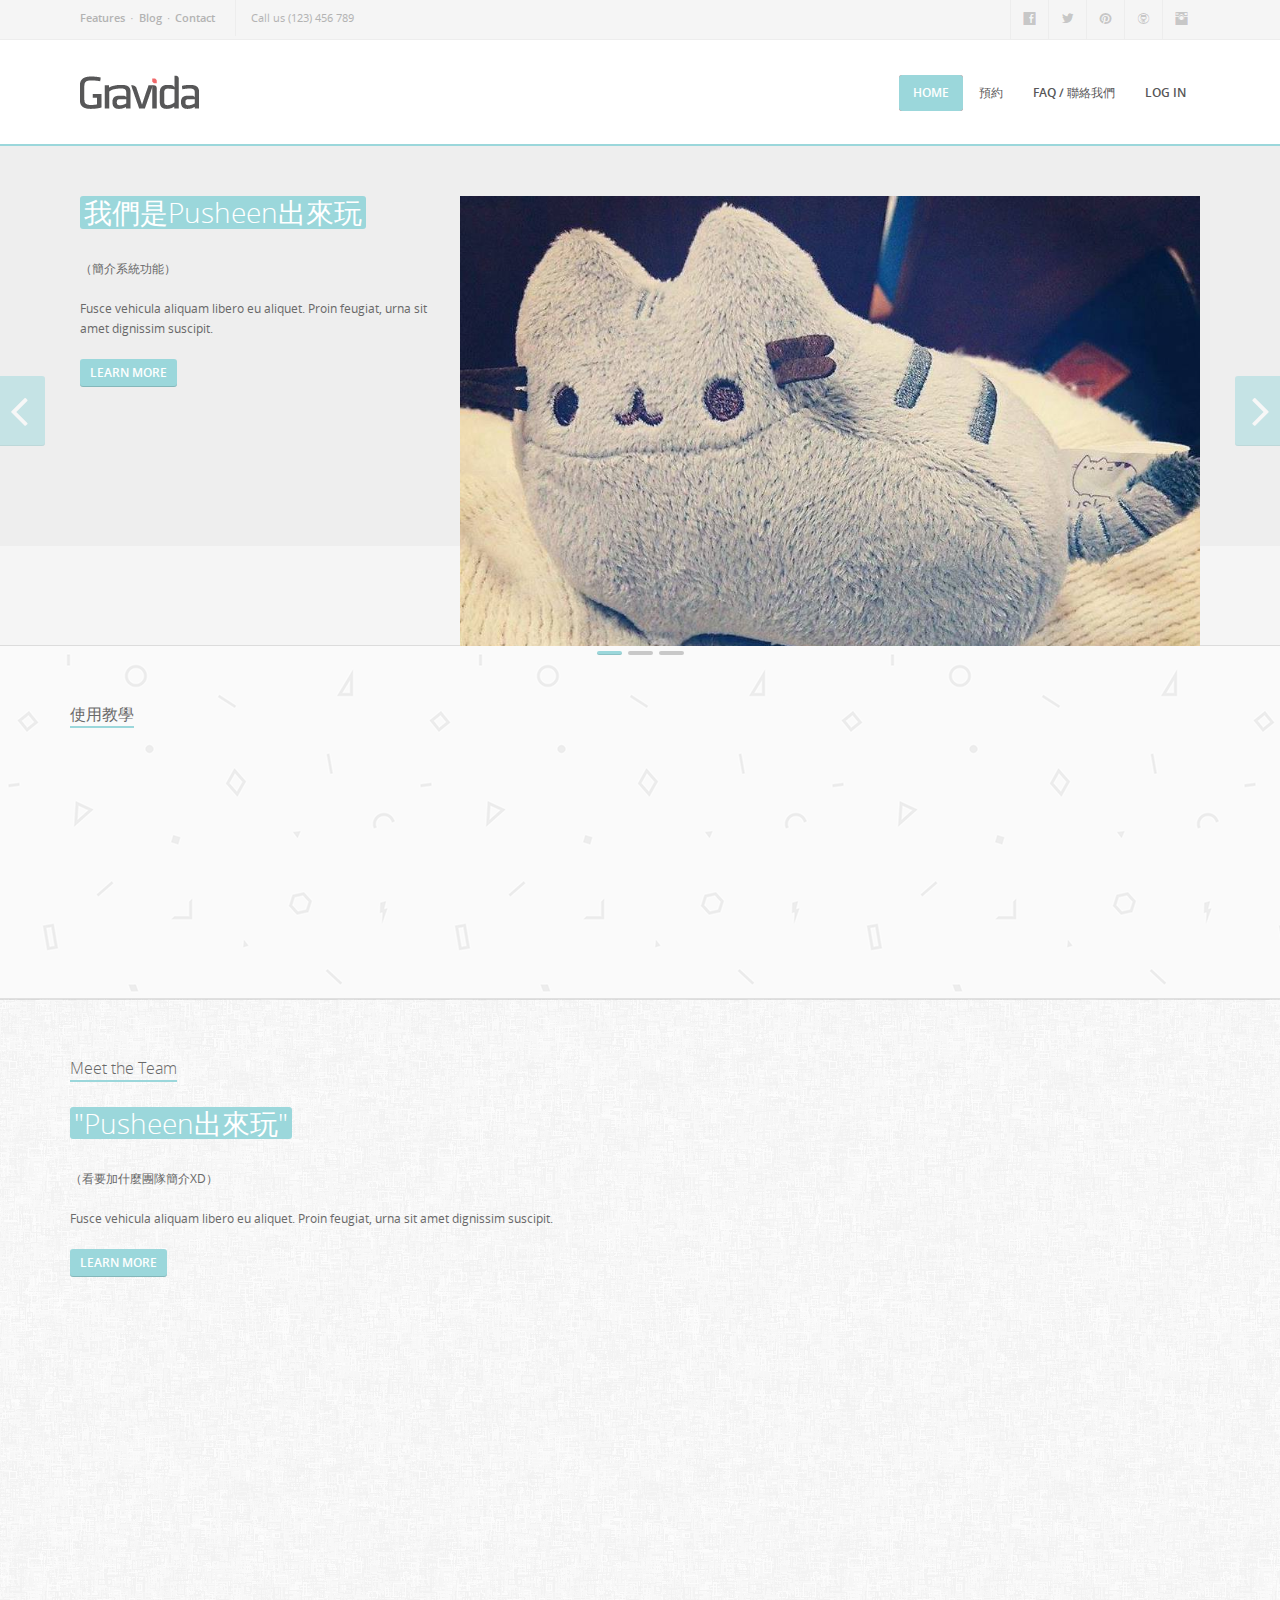
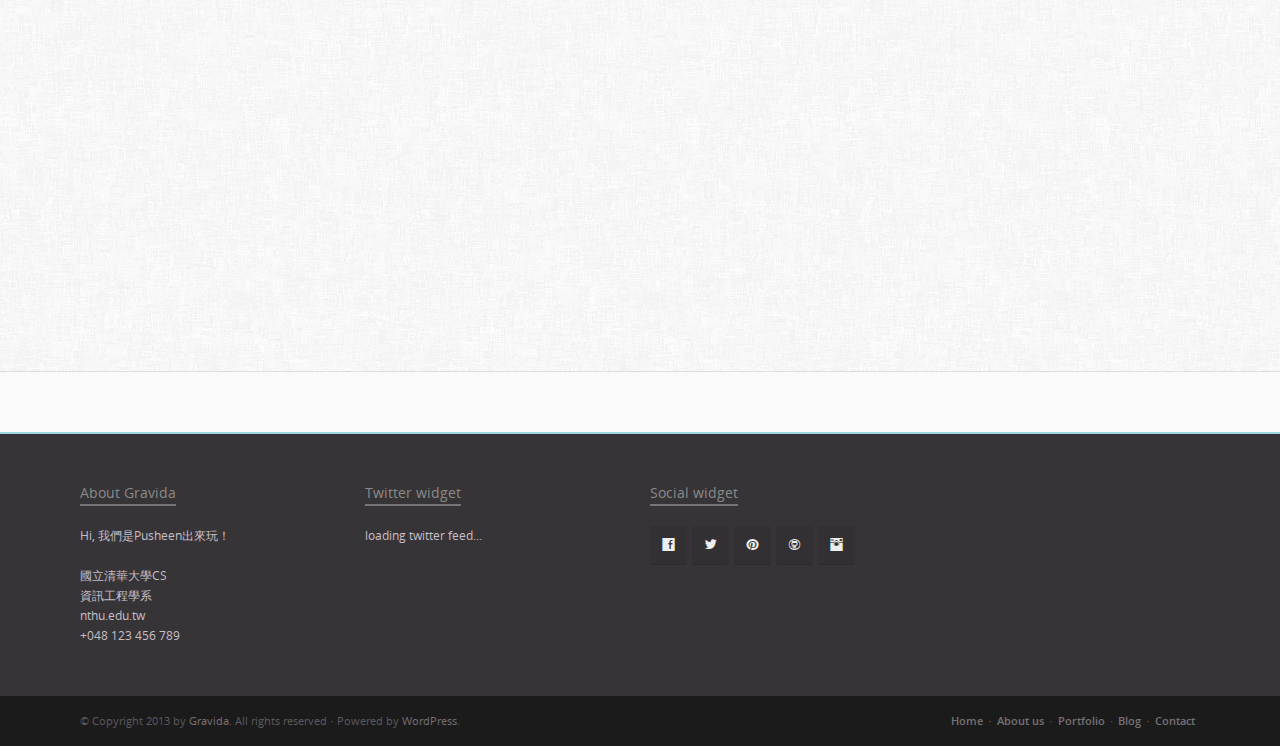
==== commit 0901eca3: "add index introduction" ====
--- a/indexTest/home-2.html
+++ b/indexTest/home-2.html
@@ -12,16 +12,6 @@
     <link rel="apple-touch-icon" href="img/apple-touch-icon.png">
 	<link rel="apple-touch-icon" sizes="72x72" href="img/apple-touch-icon-72x72.png">
 	<link rel="apple-touch-icon" sizes="114x114" href="img/apple-touch-icon-114x114.png">
-    
-    <!--[if lt IE 9]>
-    <script src="http://html5shim.googlecode.com/svn/trunk/html5.js"></script>
-    <![endif]-->
-    <!--[if IE 7]>
- 	<link rel="stylesheet" href="css/font-awesome-ie7.css">
-	<![endif]-->
-    <!--[if lt IE 8]>
-    <link rel="stylesheet" href="css/social_foundicons_ie7.css">
-  	<![endif]-->
     
     <!-- CSS --> 
     <link rel="stylesheet" type="text/css" href="css/bootstrap.css">
@@ -86,19 +76,8 @@
                       <a href="#" class="foundicon-facebook"></a>
                       <a href="#" class="foundicon-twitter"></a>
                       <a href="#" class="foundicon-pinterest"></a>
+                      <a href="#" class="foundicon-github"></a>
                       <a href="#" class="foundicon-instagram"></a>
-                      <a href="#" class="foundicon-github"></a>
-                      <!-- <a href="#" class="foundicon-linkedin"></a>
-                      <a href="#" class="foundicon-dribbble"></a>
-                      <a href="#" class="foundicon-rss"></a>
-                      <a href="#" class="foundicon-behance"></a>
-                      <a href="#" class="foundicon-google-plus"></a>
-                      <a href="#" class="foundicon-youtube"></a>
-                      <a href="#" class="foundicon-vimeo"></a>
-                      <a href="#" class="foundicon-flickr"></a>
-                      <a href="#" class="foundicon-skype"></a>
-                       -->
-                      <!-- <a href="#" class="foundicon-tumblr"></a> -->
                   </div>
                   <!-- TOP BAR SOCIAL ICONS END -->
                   
@@ -117,7 +96,7 @@
                 
                         <!-- LOGO -->
                         <div class="logo">
-                            <a href="index.html"><img src="img/logo.png" alt="logo"></a>
+                            <a href="home-2.html"><img src="img/logo.png" alt="logo"></a>
                         </div> <!-- LOGO END -->
                         
                         
@@ -129,24 +108,23 @@
                             <ul>
                                 <li class="current_page_item"><a href="home-2.html">Home</a>
                                 </li>
-                                <li><a href="about.html">Pages</a>
-                                    <ul>
-                                        <li><a href="about.html">About</a></li>
-                                        <li><a href="faq.html">FAQ</a></li>
-                                    </ul>
-                                </li>
+                                
                                 <li><a href="portfolio-4col.html">預約</a>
                                   <ul>
                                     <li><a href="portfolio-4col.html">座位預約系統</a></li>
                                   </ul>
                                 </li>
+
+                                <li><a href="faq.html">FAQ / 聯絡我們</a>
+                                </li>
+
                                 <li><a href="portfolio-3col.html">log in</a>
                                     <ul>
                                         <li><a href="portfolio-4col.html">登入</a></li>
                                         <li><a href="portfolio-4col.html">註冊</a></li>
                                     </ul>
                                 </li>
-                                <li><a href="contact.html">Contact</a></li>
+                                <!-- <li><a href="contact.html">Contact</a></li> -->
                             </ul>
                         </nav> 
                         <!-- MAIN NAVIGATION END -->
@@ -154,7 +132,7 @@
                     
                 </div>
             </div>     
-            <div class="header-bottom-wrap container">
+            <!-- <div class="header-bottom-wrap container">
             
                     <div class="header-text">
                         <h3>Praesent lobortis sapien non leo <a href="#">consectetur</a> sed suscipit. <br>Sed a mi id tortor iaculis pulvinar convallis.</h3>
@@ -162,15 +140,14 @@
                   
                     <div class="header-bottom-elements">
                         <div class="element-wrap">
-                        	<div class="btn">Buy this theme!</div>
-                        </div>
-                    </div>
-            	
-            </div>
-            
-    	<div class="header-line"></div> 
-        <!-- HEADER CONTAINER END -->
-        
+                          <div class="btn">Buy this theme!</div>
+                        </div>
+                    </div>
+              
+            </div> -->
+            
+      <div class="header-line"></div> 
+        <!-- HEADER CONTAINER END -->   
         
     </header> <!-- HEADER END -->      
     
@@ -183,12 +160,12 @@
               <div class="container">
               	<div class="row margin-bot">
                 	<div class="col-md-4 col-sm-4">
-                    	<h2 class="h-light highlight1">Welcome to Gravida!</h2><br><br>
-                        <p>Nam lobortis vel tortor vitae semper. Nunc bibendum, velit pulvinar gravida consequat, metus nunc eleifend diam, vitae fringilla quam.<br><br> Fusce vehicula aliquam libero eu aliquet. Proin feugiat, urna sit amet dignissim suscipit.</p><br>
+                    	<h2 class="h-light highlight1">我們是Pusheen出來玩</h2><br><br>
+                        <p>（簡介系統功能）<br><br> Fusce vehicula aliquam libero eu aliquet. Proin feugiat, urna sit amet dignissim suscipit.</p><br>
                         <a href="#" class="btn btn-sm">Learn more</a>
                     </div>
                     <div class="col-md-8 col-sm-8">
-                    	<img src="img/flex-s1.png" alt="home">
+                    	<img src="img/pusheen1.jpg" alt="home">
                     </div>
               	</div>
               </div>
@@ -199,7 +176,7 @@
               <div class="container">
               	<div class="row margin-bot">
                 	<div class="col-md-4 col-sm-4">
-                    	<h2 class="h-light highlight1">Flexslider 2.0</h2><br>
+                    	<h2 class="h-light highlight1">使用方法（？</h2><br>
                         <h5 class="h-light highlight3">Unlimited possibilities</h5><br><br>
                         <p>Nam lobortis vel tortor vitae semper. Nunc bibendum, velit pulvinar gravida consequat, metus nunc eleifend.</p><br><br>
                         <div class="text-box">
@@ -217,7 +194,7 @@
                         </div>
                     </div>
                     <div class="col-md-8 col-sm-8">
-                    	<img src="img/flex_s2.png" alt="home">
+                    	<img src="img/pusheen2.jpg" alt="home">
                     </div>
               	</div>
               </div>
@@ -225,7 +202,7 @@
             </li>
             <li>
             
-              <!-- <div class="container">
+<!--               <div class="container">
               	<div class="row margin-bot">
                 	<div class="col-md-4 col-sm-4">
                     	<h2 class="h-light highlight1">Video Slider</h2><br><br>
@@ -260,15 +237,15 @@
     	<div class="full-width fw-border-bottom" style="background: url(img/pattern/geometry.png);">
         	<div class="container">
             	<div class="row margin-bot">
-                    
+                    <div class="title"><h5>使用教學</h5></div>
                     	<div class="col-md-3 col-sm-3 animation fadeInLeft">
                         	<div class="service">
                             	<div class="service-heading clearfix">
                                 	<div class="service-icon animation rotateInDownLeft" style="background: #e7e7e7;">1</div>
-                                    <h4>Duis quis interdum metus.</h4>
+                                    <h4>步驟一</h4>
                                 </div>
                                 <div class="service-text" style="height: px">
-                                	<p>Donec sed elit ut velit porta gravida id non eros ut nec. Aliquam nec mi nisl. Aliquam tellus dolor.</p>
+                                	<p>blablablablablablabla....</p>
                                 </div>
                                 <a class="service-learn-more btn btn-xs" href="#">Learn more</a>
                             </div>
@@ -278,10 +255,10 @@
                         	<div class="service">
                             	<div class="service-heading clearfix">
                                 	<div class="service-icon animation rotateInDownLeft" style="background: #e7e7e7;">2</div>
-                                    <h4>Vestibulum blandit tempus.</h4>
+                                    <h4>步驟二</h4>
                                 </div>
                                 <div class="service-text" style="height: px">
-                                	<p>Nulla enim purus, congue a vehicula ac, sollicitudin ut sem. Pellentesque aliquam.</p>
+                                	<p>blablablablablablabla....</p>
                                 </div>
                                 <a class="service-learn-more btn btn-xs" href="#">Learn more</a>
                             </div>
@@ -291,10 +268,10 @@
                         	<div class="service">
                             	<div class="service-heading clearfix">
                                 	<div class="service-icon animation rotateInDownLeft" style="background: #e7e7e7;">3</div>
-                                    <h4>Aliquam males dignissim.</h4>
+                                    <h4>步驟三</h4>
                                 </div>
                                 <div class="service-text" style="height: 92px">
-                                	<p>Nunc aliquet tincidunt metus, sit amet mattis lectus sodales ac. </p>
+                                	<p>blablablablablablabla....</p>
                                 </div>
                                 <a class="service-learn-more btn btn-xs" href="#">Learn more</a>
                             </div>
@@ -304,10 +281,10 @@
                         	<div class="service">
                             	<div class="service-heading clearfix">
                                 	<div class="service-icon animation rotateInDownLeft" style="background: #e7e7e7;">4</div>
-                                    <h4>Fusce suscipit placerat.</h4>
+                                    <h4>步驟四</h4>
                                 </div>
                                 <div class="service-text" style="height: px">
-                                	<p>Praesent dui est, cursus vel tellus dictum, sagittis tincidunt ipsum. Mauris accumsan eu.</p>
+                                	<p>blablablablablablabla....</p>
                                 </div>
                                 <a class="service-learn-more btn btn-xs" href="#">Learn more</a>
                             </div>
@@ -318,140 +295,140 @@
         </div>
         
     	<!-- CONTAINER -->
-    	<div class="container">
-        	<div class="row">
-            	<div class="col-md-12 col-sm-12 col-sm-12 animation fadeInLeft" >
-                	<div class="title"><h5>Latest works</h5></div>
-                </div>
-            </div>
-            
-            <div class="row margin-bot">
-            
-            	<div class="col-md-8 col-sm-8 animation fadeInLeft">
-                	<div class="title"><h5>Our features</h5></div>
-                    
-                    <!-- TABS -->
-                    <div class="tab">
-                    
-                        <ul class="nav nav-tabs" id="services-tab">
-                          <li class="active"><a href="#tab-1" data-toggle="tab">Cras vitae lorem</a></li>
-                          <li><a href="#tab-2" data-toggle="tab">Nam nibh nunc</a></li>
-                          <li><a href="#tab-3" data-toggle="tab">Praesent ac</a></li>
-                        </ul>
-                        
-                        <div class="tab-content">
-                          <div class="tab-pane active" id="tab-1">
-                            <p>Nunc aliquet tincidunt metus, sit amet mattis lectus sodales ac. Suspendisse rhoncus dictum eros, ut egestas eros luctus eget. Nam nibh sem, mattis et feugiat ut, porttitor nec risus.<br/><br/> Vestibulum porttitor justo libero, ut commodo lacus tristique ac. Ut non erat pellentesque, cursus metus at, dictum odio. Phasellus vehicula accumsan ante ac venenatis. In id eros urna.</p>
-                          </div>
-                          <div class="tab-pane" id="tab-2">
-                            <p>Praesent facilisis tincidunt massa. In convallis risus id sem sagittis pulvinar. Vestibulum ante ipsum primis in faucibus orci luctus et ultrices posuere cubilia Curae.</p>
-                          </div>
-                          <div class="tab-pane" id="tab-3">
-                            <p>Nam id volutpat purus, in porta sem. Nulla quam tellus, egestas vitae condimentum at, aliquam sit amet lacus. Aliquam ac faucibus lorem, quis laoreet dolor. Nam vehicula odio ante, sit amet bibendum ipsum mattis non. In feugiat neque ac blandit pellentesque. </p>                              
-                          </div>
-                        </div>
-
-                        
-                    </div>
-                    <!-- TABS END -->
-                	
-                </div>
-                
-                <!-- TESTIMONIALS -->
-                <div class="col-md-4 col-sm-4 animation fadeInRight">
-					<div class="title"><h5>Testimonials</h5></div>
-                    
-                    <div id="testimonial-carousel" class="testimonial carousel slide">
-                        <div class="carousel-inner">
-                        	<div class="active item">
-                            	<div class="testimonial-item">
-                                    <div class="icon"><i class="icon-quote-right"></i></div>
-                                    <blockquote>
-                                        <p>Donec convallis, metus nec tempus aliquet, nunc metus adipiscing leo, a lobortis nisi dui ut odio. Nullam ultrices, eros accumsan vulputate faucibus, turpis tortor dictum dolor.</p>
-                                    </blockquote>
-                                    <div class="icon-tr"></div>
-                                    <div class="testimonial-review">
-                                    	<small>Adrian Lampart, Leopard</small>
-                                    </div>
-                                </div>
-                            </div>
-                            
-                        	<div class="item">
-                            	<div class="testimonial-item">
-                                    <div class="icon"><i class="icon-quote-right"></i></div>
-                                    <blockquote>
-                                        <p>Nunc aliquet tincidunt metus, sit amet mattis lectus sodales ac. Suspendisse rhoncus dictum eros, ut egestas eros luctus eget. Nam nibh sem, mattis et feugiat ut, porttitor nec risus.</p>
-                                    </blockquote>
-                                    <div class="icon-tr"></div>
-                                    <div class="testimonial-review">
-                                    	<small>John Doe, Google</small>
-                                    </div>
-                                </div>
-                            </div>
-                            
-                        </div>
-                        <div class="testimonial-buttons"><a href="#testimonial-carousel" data-slide="prev"><i class="icon-chevron-left"></i></a>&#32;
-                        <a href="#testimonial-carousel" data-slide="next"><i class="icon-chevron-right"></i></a></div>
-                    </div>
-                </div><!-- TESTIMONIALS END -->
-            
-            </div>
-            
-        </div> <!-- CONTAINER END -->
-        
-        <div class="full-width fw-borders" style="background: url(img/pattern/fabric_of_squares_gray.png)">
-        	<div class="container">
-                <!-- LATEST POSTS / TESTIMONIALS -->
-                <div class="row margin-bot">
-                
-                    <!-- LATEST POSTS -->
-                    <div class="col-md-3 col-sm-3 animation fadeInLeft">
-                        <div class="title"><h5>Latest posts</h5></div>
-                        <p class="text-muted">Sed ullamcorper elementum risus vitae pellentesque. Morbi vehicula dolor ligula, et sodales est scelerisque egestas. </p><br>
-                        <a href="blog.html" class="btn">Read the blog</a>
-                        
-                    </div>
-                    
-                    <div class="col-md-3 col-sm-3">         
-                        <!-- LATEST POST ITEM -->
-                            <div class="latest-post-item animation flipInY">
-                                <a href="blog-post.html"><img src="img/blog-img-1-latest.png" alt=""></a>
-                                <div class="latest-post-content">
-                                    <span class="latest-post-info"><i class="icon-bookmark-empty"></i>&#32;Mar 27 by Adrian &middot; <a href="blog-post.html#comments"><i class="icon-comment-alt"></i>&#32;15</a></span>
-                                    <a href="blog-post.html"><h5>In porta enim non dolor posuere ut rhoncus leo tincidunt. Cras egeta tincidunt volutpat leo.</h5></a>
-                                    <p>Donec convallis, metus nec tempus aliquet [...]</p>
-                                </div>
-                            </div>
-                    </div>
-                    
-                    <div class="col-md-3 col-sm-3">         
-                        <!-- LATEST POST ITEM -->
-                            <div class="latest-post-item animation flipInY">
-                                <a href="blog-post.html"><img src="img/blog-img-2-latest.png" alt=""></a>
-                                <div class="latest-post-content">
-                                    <span class="latest-post-info"><i class="icon-bookmark-empty"></i>&#32;Mar 27 by Adrian &middot; <a href="blog-post.html#comments"><i class="icon-comment-alt"></i>&#32;15</a></span>
-                                    <a href="blog-post.html"><h5>Etiam feugiat justo id mi mattis pretium. Sed vestibulum mollis mollis.</h5></a>
-                                    <p>Praesent non dui facilisis justo pharetra venenatis [...]</p>
-                                </div>
-                            </div>
-                    </div>
-                    
-                    <div class="col-md-3 col-sm-3">         
-                        <!-- LATEST POST ITEM -->
-                            <div class="latest-post-item animation flipInY">
-                                <a href="blog-post.html"><img src="img/blog-img-3-latest.png" alt=""></a>
-                                <div class="latest-post-content">
-                                    <span class="latest-post-info"><i class="icon-bookmark-empty"></i>&#32;Mar 27 by Adrian &middot; <a href="blog-post.html#comments"><i class="icon-comment-alt"></i>&#32;15</a></span>
-                                    <a href="blog-post.html"><h5>Pellentesque accumsan neque.</h5></a>
-                                    <p>Nulla enim purus, congue a vehicula ac [...]</p>
-                                </div>
-                            </div>
-                    </div> 
-                    
-                    
-                </div><!-- LATEST POSTS / TESTIMONIALS END -->
-            </div>
-        </div>
+    	<div class="full-width fw-borders" style="background: url(img/pattern/fabric_of_squares_gray.png)">
+        <div class="container">
+          	<div class="row">
+              	<div class="title"><h5>Meet the Team</h5></div>
+                      
+                      <div class="row margin-bot">
+                        
+                          
+                        <div class="col-md-6 col-sm-4">
+                            <h2 class="h-light highlight1">"Pusheen出來玩"</h2><br><br>
+                              <p>（看要加什麼團隊簡介XD）<br><br> Fusce vehicula aliquam libero eu aliquet. Proin feugiat, urna sit amet dignissim suscipit.</p><br>
+                              <a href="#" class="btn btn-sm">Learn more</a>
+                          </div>
+                        
+
+
+                          <!-- TEAM PERSON -->
+                        <div class="col-md-3 col-sm-3 animation flipInY">
+                            <div class="team-person">
+                                <div class="team-person-photo"><img src="img/pusheen1.jpg" alt=""></div>
+                                  <div class="team-person-info">
+                                    <div class="team-person-name">
+                                          <h4>戴宏穎</h4>
+                                          <span class="function">Chief Executive Officer</span>
+                                      </div>
+                                      <div class="team-person-text" style="height: px">
+                                        <p>blablablablablablablabla...... </p>
+                                      </div>
+                                      <div class="team-person-social">
+                                        <a href="#">Facebook</a><a href="#">Twitter</a><a href="#">Dribbble</a><a href="#">Behance</a>
+                                      </div>
+                                      
+                                  </div>
+                              </div>
+                          </div>
+                          <!-- TEAM PERSON END -->
+                        
+                          <!-- TEAM PERSON -->
+                        <div class="col-md-3 col-sm-4 animation flipInY">
+                            <div class="team-person">
+                                <div class="team-person-photo"><img src="img/pusheen1.jpg" alt=""></div>
+                                  <div class="team-person-info">
+                                    <div class="team-person-name">
+                                          <h4>楊宗翰</h4>
+                                          <span class="function">Chief Executive Officer</span>
+                                      </div>
+                                      <div class="team-person-text" style="height: px">
+                                        <p>blablablablablablablabla...... </p>
+                                      </div>
+                                      <div class="team-person-social">
+                                        <a href="#">Facebook</a><a href="#">Twitter</a><a href="#">Dribbble</a><a href="#">Behance</a>
+                                      </div>
+                                      
+                                  </div>
+                              </div>
+                          </div>
+
+                        </div>
+                      
+                      <div class="row margin-bot">
+                        <div class="col-md-3 col-sm-3 animation flipInY">
+                          </div>
+
+                          <div class="col-md-3 col-sm-4 animation flipInY">
+                            <div class="team-person">
+                                <div class="team-person-photo"><img src="img/pusheen1.jpg" alt=""></div>
+                                  <div class="team-person-info">
+                                    <div class="team-person-name">
+                                          <h4>林致民</h4>
+                                          <span class="function">Chief Executive Officer</span>
+                                      </div>
+                                      <div class="team-person-text" style="height: px">
+                                        <p>blablablablablablablabla...... </p>
+                                      </div>
+                                      <div class="team-person-social">
+                                        <a href="#">Facebook</a><a href="#">Twitter</a><a href="#">Dribbble</a><a href="#">Behance</a>
+                                      </div>
+                                      
+                                  </div>
+                              </div>
+                          </div>
+                          <!-- TEAM PERSON END -->
+                        
+                          <!-- TEAM PERSON -->
+                        <div class="col-md-3 col-sm-4 animation flipInY">
+                            <div class="team-person">
+                                <div class="team-person-photo"><img src="img/pusheen1.jpg" alt=""></div>
+                                  <div class="team-person-info">
+                                    <div class="team-person-name">
+                                          <h4>許佑瑋</h4>
+                                          <span class="function">Chief Executive Officer</span>
+                                      </div>
+                                      <div class="team-person-text" style="height: px">
+                                        <p>blablablablablablablabla...... </p>
+                                      </div>
+                                      <div class="team-person-social">
+                                        <a href="#">Facebook</a><a href="#">Twitter</a><a href="#">Dribbble</a><a href="#">Behance</a>
+                                      </div>
+                                      
+                                  </div>
+                              </div>
+                          </div>
+                          <!-- TEAM PERSON END -->
+                          <!-- TEAM PERSON -->
+                        <div class="col-md-3 col-sm-4 animation flipInY">
+                            <div class="team-person">
+                                <div class="team-person-photo"><img src="img/pusheen1.jpg" alt=""></div>
+                                  <div class="team-person-info">
+                                    <div class="team-person-name">
+                                          <h4>林詩雅</h4>
+                                          <span class="function">Chief Executive Officer</span>
+                                      </div>
+                                      <div class="team-person-text" style="height: px">
+                                        <p>blablablablablablablabla...... </p>
+                                      </div>
+                                      <div class="team-person-social">
+                                        <a href="#">Facebook</a><a href="#">Twitter</a><a href="#">Dribbble</a><a href="#">Behance</a>
+                                      </div>
+                                      
+                                  </div>
+                              </div>
+                          </div>
+                          <!-- TEAM PERSON END -->
+                      </div>
+                <!-- <div class="col-md-12 col-sm-12 col-sm-12 animation fadeInLeft" >
+                  	<div class="title"><h5>Latest works</h5></div>
+                  </div> -->
+              </div>
+              
+              
+              
+              
+          </div> <!-- CONTAINER END -->
+        </div> 
         
         <div class="container">
             
@@ -481,69 +458,35 @@
 				}); 
 			});                       
             </script>
-            
-            <div class="row margin-bot">
-            	<div class="col-md-12 col-sm-12 animation flipInX">
-					<div class="title"><h5>We worked for</h5></div>
-                    
-                        <!-- <ul id="clients"> 
-                            <li><img src="img/logo.png" alt=""></li>
-                            <li><img src="img/logo@2x.png" alt=""></li>
-                            <li class="als-item"><img src="img/client_gravida.png" alt=""></li>    
-                            <li><img src="img/logo@2x.png" alt=""></li>
-                            <li class="als-item"><img src="img/client_gravida.png" alt=""></li>     
-                            <li><img src="img/logo@2x.png" alt=""></li>
-                            <li class="als-item"><img src="img/client_gravida.png" alt=""></li> 
-                            <li><img src="img/logo@2x.png" alt=""></li>   
-                        </ul> -->   
-                    
-                </div>
-            </div>            
+                     
             
          </div>  
           
     </div> <!-- CONTENT END -->    <footer class="footer-widgets">
 		<div class="container footer-wrap">
-        	<div class="row">
-            
-            	<div class="col-md-3 col-sm-3">
-                	<div class="widget-title"><h5>About Gravida</h5></div>
-                    <p>Hi, 我們是Pusheen出來玩！<br><br>Aleje Jerozolimskie 11<br/>Warsaw, Poland<br/>warsaw@gravida.com<br/>+048 123 456 789</p>
+          <div class="row">
+            
+              <div class="col-md-3 col-sm-3">
+                  <div class="widget-title"><h5>About Gravida</h5></div>
+                    <p>Hi, 我們是Pusheen出來玩！<br><br>國立清華大學CS<br/>資訊工程學系<br/>nthu.edu.tw<br/>+048 123 456 789</p>
                 </div>
             
-            	<div class="col-md-3 col-sm-3">
-                	<div class="widget-title"><h5>Twitter widget</h5></div>
+              <div class="col-md-3 col-sm-3">
+                  <div class="widget-title"><h5>Twitter widget</h5></div>
                     
                     <div class="widget-twitter"></div>
                 </div>
             
-            	<div class="col-md-3 col-sm-3">
-                	<div class="widget-title"><h5>Social widget</h5></div>
+              <div class="col-md-3 col-sm-3">
+                  <div class="widget-title"><h5>Social widget</h5></div>
                     <div class="social-icon">
                       <a href="#" class="foundicon-facebook"></a>
                       <a href="#" class="foundicon-twitter"></a>
                       <a href="#" class="foundicon-pinterest"></a>
                       <a href="#" class="foundicon-github"></a>
                       <a href="#" class="foundicon-instagram"></a>
-
-                      <!-- <a href="#" class="foundicon-linkedin"></a>
-                      <a href="#" class="foundicon-dribbble"></a>
-                      <a href="#" class="foundicon-rss"></a>
-                      <a href="#" class="foundicon-behance"></a>
-                      <a href="#" class="foundicon-google-plus"></a>
-                      <a href="#" class="foundicon-youtube"></a>
-                      <a href="#" class="foundicon-vimeo"></a>
-                      <a href="#" class="foundicon-flickr"></a>
-                      <a href="#" class="foundicon-skype"></a> -->
-                      
-                      <!-- <a href="#" class="foundicon-tumblr"></a> -->
                   </div>
                 </div>
-            
-            	<!-- <div class="col-md-3 col-sm-3">
-                	<div class="widget-title"><h5>Flickr widget</h5></div>
-                    <div class="widget-flickr"><script type="text/javascript" src="http://www.flickr.com/badge_code_v2.gne?count=8&amp;size=s&amp;layout=h&amp;source=user&amp;user=52617155@N08"></script></div>
-                </div> -->
                 
             </div>
         </div>
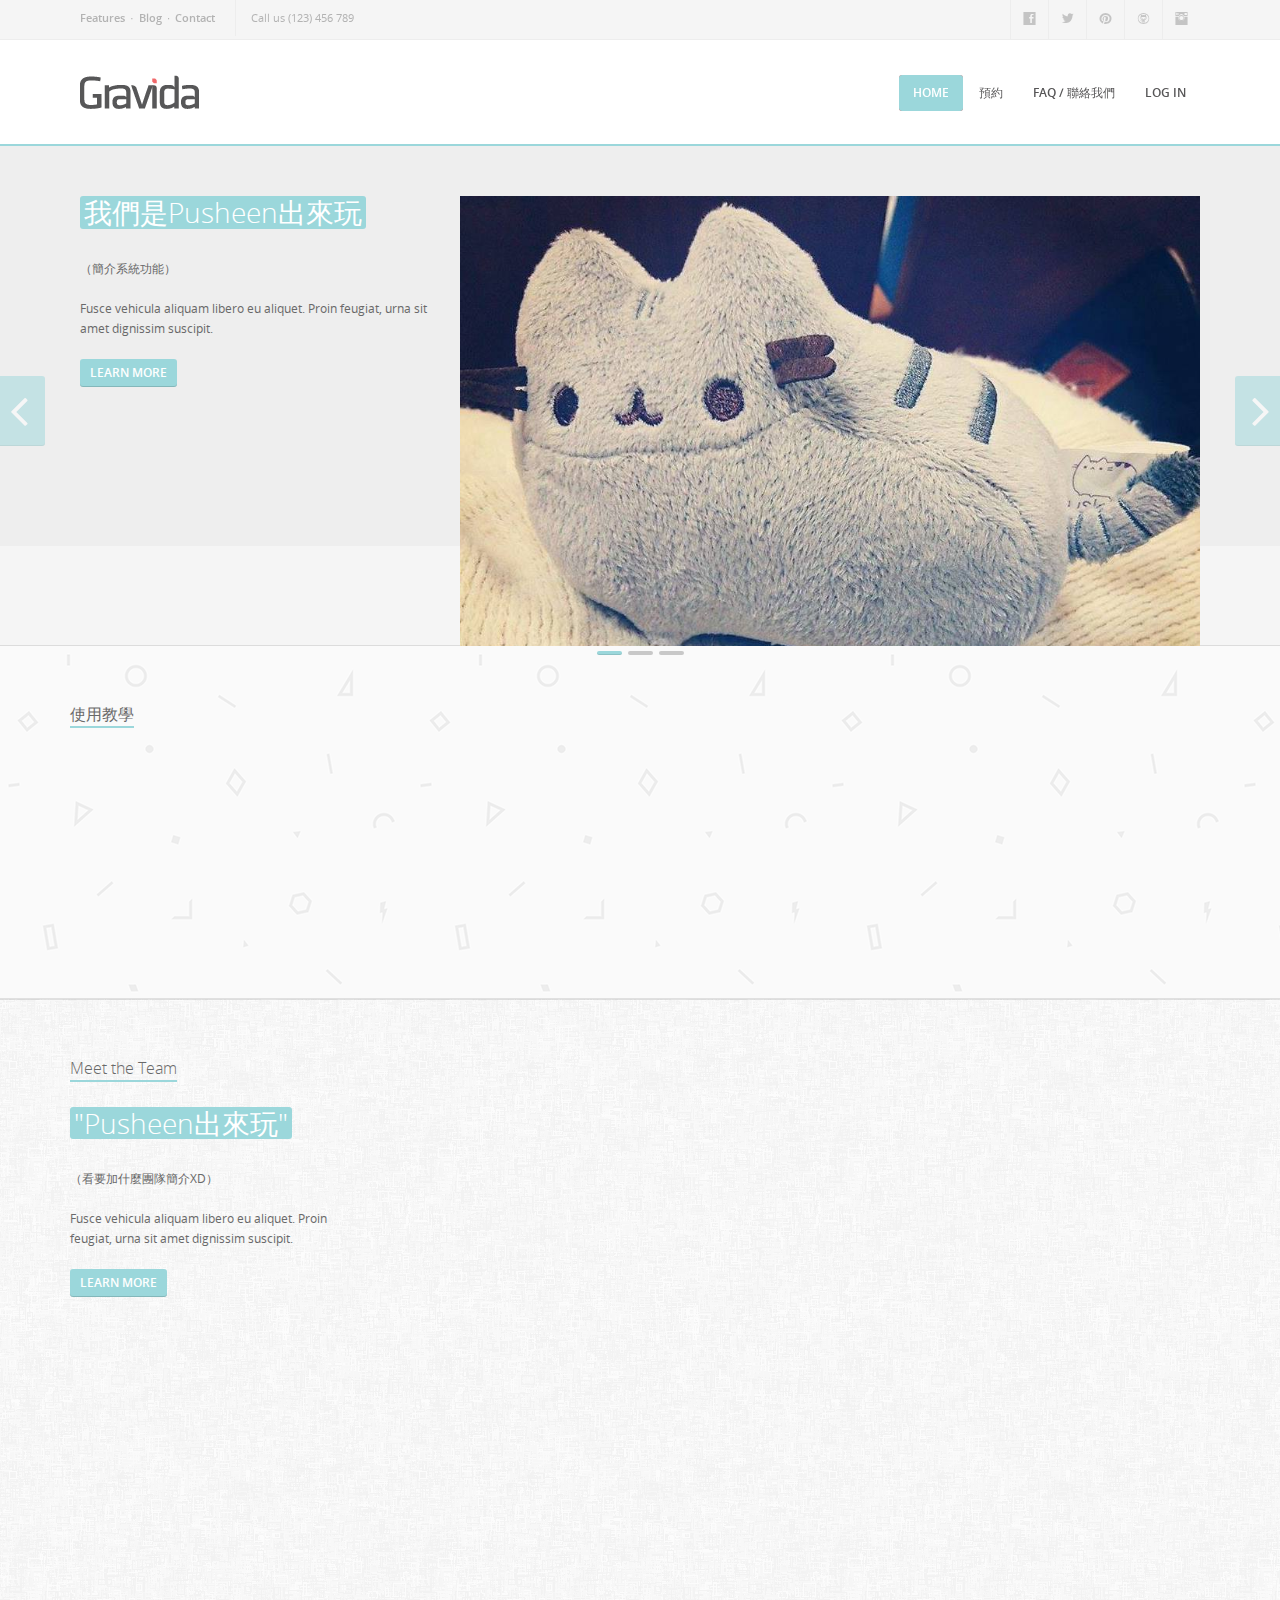
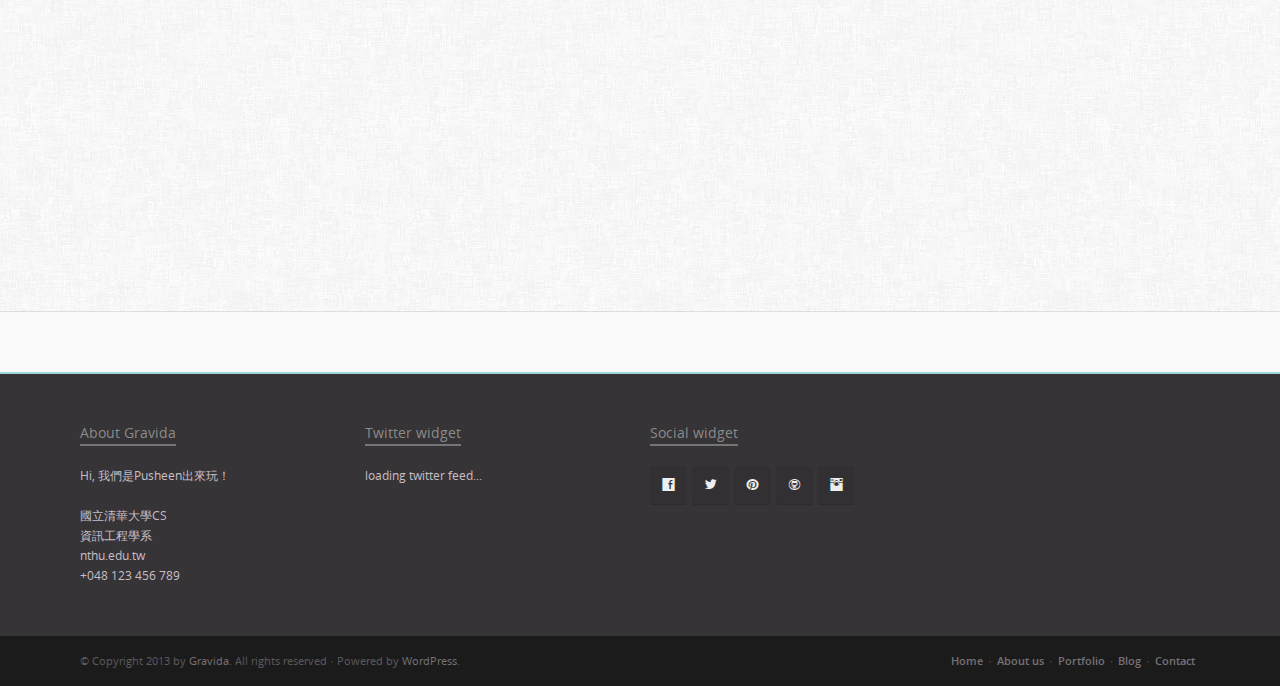
==== commit be80f444: "add index introduction" ====
--- a/indexTest/home-2.html
+++ b/indexTest/home-2.html
@@ -303,7 +303,7 @@
                       <div class="row margin-bot">
                         
                           
-                        <div class="col-md-6 col-sm-4">
+                        <div class="col-md-3 col-sm-3">
                             <h2 class="h-light highlight1">"Pusheen出來玩"</h2><br><br>
                               <p>（看要加什麼團隊簡介XD）<br><br> Fusce vehicula aliquam libero eu aliquet. Proin feugiat, urna sit amet dignissim suscipit.</p><br>
                               <a href="#" class="btn btn-sm">Learn more</a>
@@ -333,7 +333,7 @@
                           <!-- TEAM PERSON END -->
                         
                           <!-- TEAM PERSON -->
-                        <div class="col-md-3 col-sm-4 animation flipInY">
+                        <div class="col-md-3 col-sm-3 animation flipInY">
                             <div class="team-person">
                                 <div class="team-person-photo"><img src="img/pusheen1.jpg" alt=""></div>
                                   <div class="team-person-info">
@@ -351,14 +351,11 @@
                                   </div>
                               </div>
                           </div>
-
-                        </div>
-                      
-                      <div class="row margin-bot">
+<!-- 
                         <div class="col-md-3 col-sm-3 animation flipInY">
                           </div>
-
-                          <div class="col-md-3 col-sm-4 animation flipInY">
+ -->
+                          <div class="col-md-3 col-sm-3 animation flipInY">
                             <div class="team-person">
                                 <div class="team-person-photo"><img src="img/pusheen1.jpg" alt=""></div>
                                   <div class="team-person-info">
@@ -379,7 +376,7 @@
                           <!-- TEAM PERSON END -->
                         
                           <!-- TEAM PERSON -->
-                        <div class="col-md-3 col-sm-4 animation flipInY">
+                        <div class="col-md-3 col-sm-3 animation flipInY">
                             <div class="team-person">
                                 <div class="team-person-photo"><img src="img/pusheen1.jpg" alt=""></div>
                                   <div class="team-person-info">
@@ -399,7 +396,7 @@
                           </div>
                           <!-- TEAM PERSON END -->
                           <!-- TEAM PERSON -->
-                        <div class="col-md-3 col-sm-4 animation flipInY">
+                        <div class="col-md-3 col-sm-3 animation flipInY">
                             <div class="team-person">
                                 <div class="team-person-photo"><img src="img/pusheen1.jpg" alt=""></div>
                                   <div class="team-person-info">
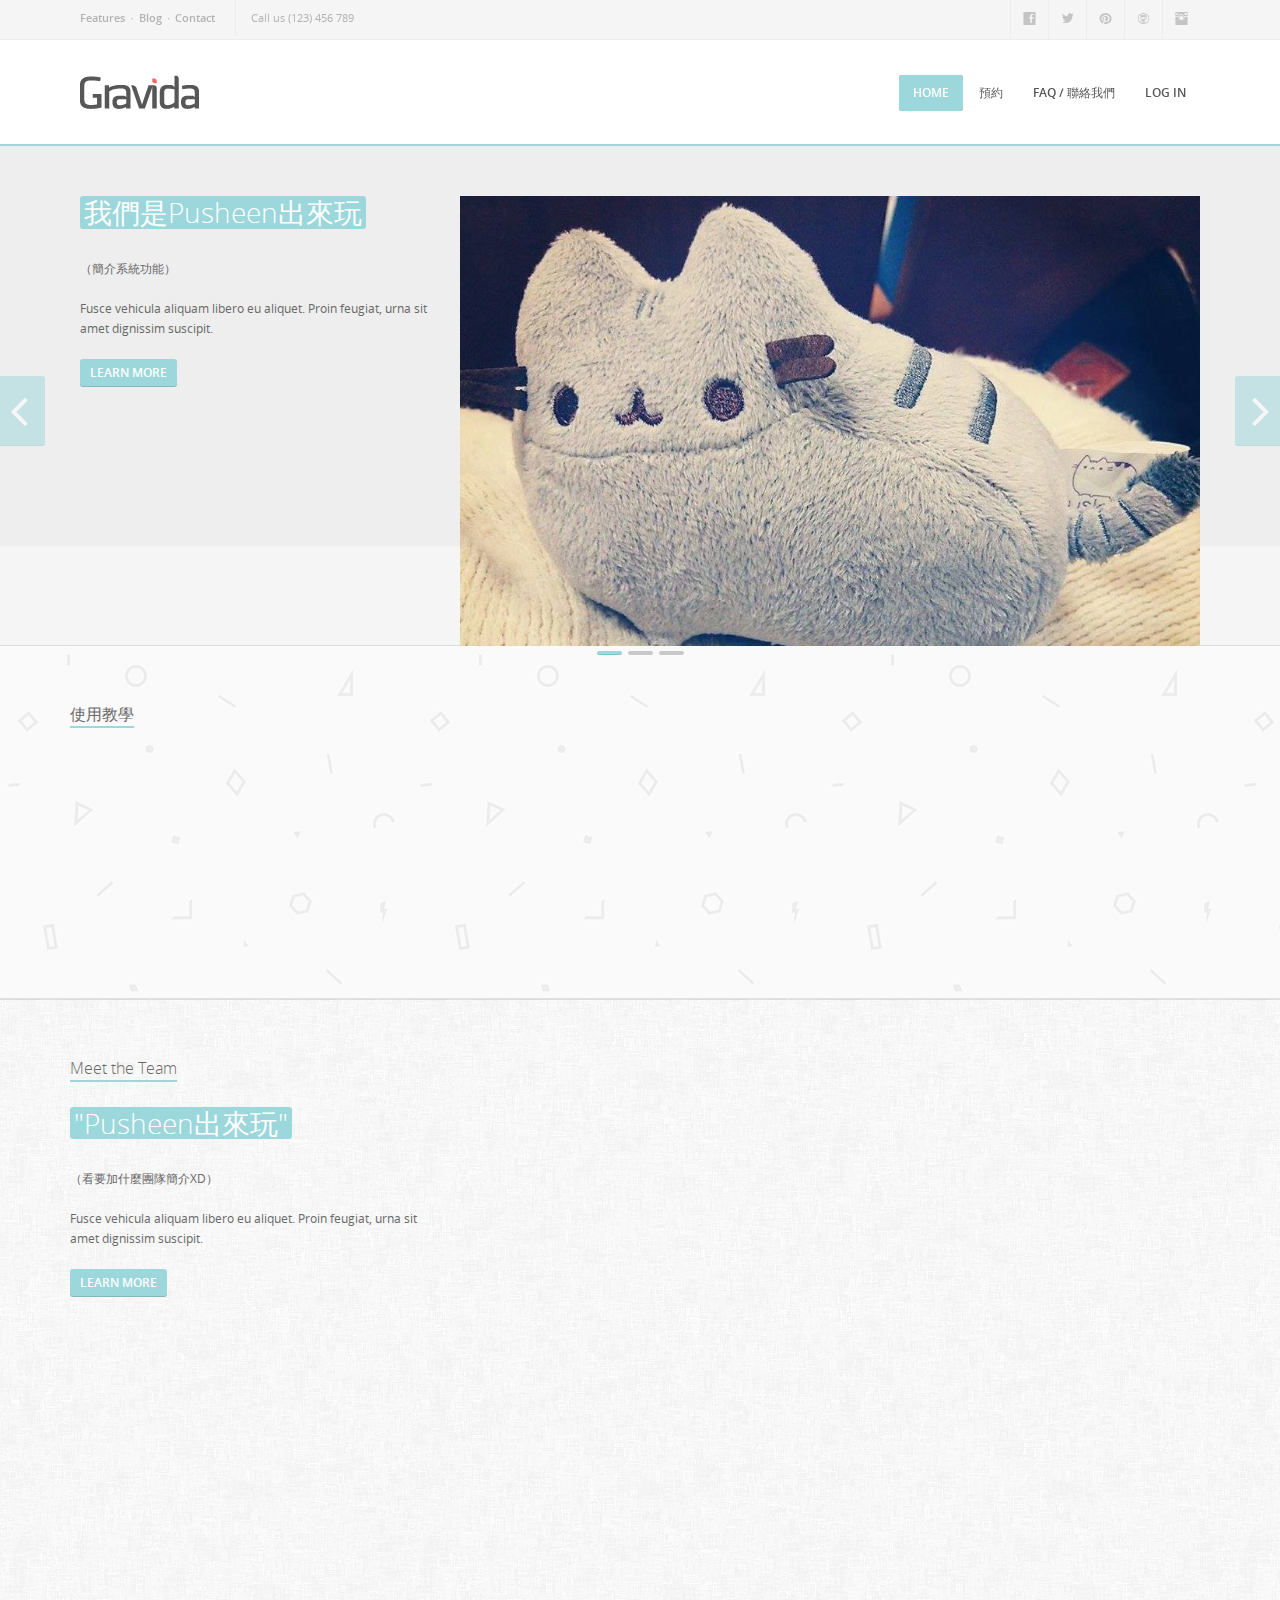
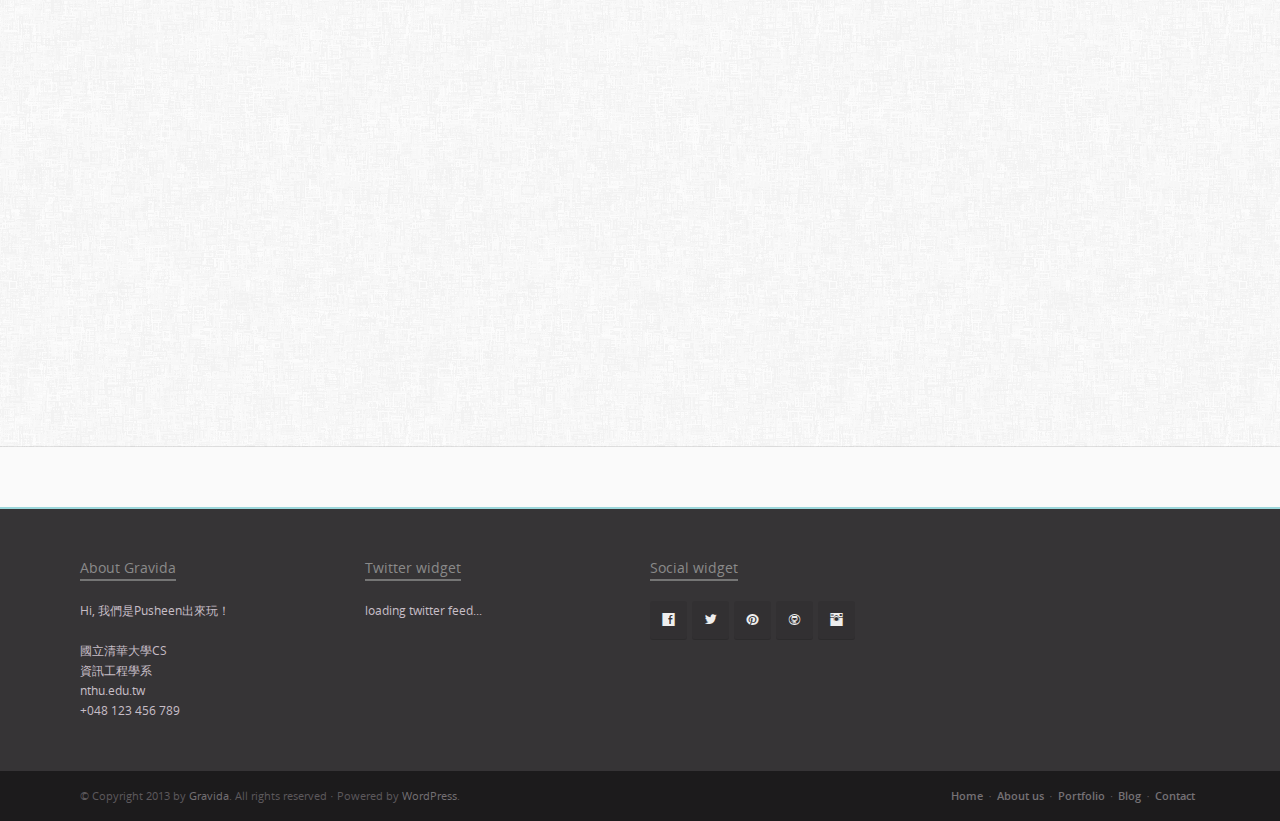
==== commit 7b5ab9f3: "add index introduction" ====
--- a/indexTest/home-2.html
+++ b/indexTest/home-2.html
@@ -303,7 +303,7 @@
                       <div class="row margin-bot">
                         
                           
-                        <div class="col-md-3 col-sm-3">
+                        <div class="col-md-4 col-sm-6">
                             <h2 class="h-light highlight1">"Pusheen出來玩"</h2><br><br>
                               <p>（看要加什麼團隊簡介XD）<br><br> Fusce vehicula aliquam libero eu aliquet. Proin feugiat, urna sit amet dignissim suscipit.</p><br>
                               <a href="#" class="btn btn-sm">Learn more</a>
@@ -312,7 +312,7 @@
 
 
                           <!-- TEAM PERSON -->
-                        <div class="col-md-3 col-sm-3 animation flipInY">
+                        <div class="col-md-4 col-sm-6 animation flipInY">
                             <div class="team-person">
                                 <div class="team-person-photo"><img src="img/pusheen1.jpg" alt=""></div>
                                   <div class="team-person-info">
@@ -333,7 +333,7 @@
                           <!-- TEAM PERSON END -->
                         
                           <!-- TEAM PERSON -->
-                        <div class="col-md-3 col-sm-3 animation flipInY">
+                        <div class="col-md-4 col-sm-6 animation flipInY">
                             <div class="team-person">
                                 <div class="team-person-photo"><img src="img/pusheen1.jpg" alt=""></div>
                                   <div class="team-person-info">
@@ -355,7 +355,7 @@
                         <div class="col-md-3 col-sm-3 animation flipInY">
                           </div>
  -->
-                          <div class="col-md-3 col-sm-3 animation flipInY">
+                          <div class="col-md-4 col-sm-6 animation flipInY">
                             <div class="team-person">
                                 <div class="team-person-photo"><img src="img/pusheen1.jpg" alt=""></div>
                                   <div class="team-person-info">
@@ -376,7 +376,7 @@
                           <!-- TEAM PERSON END -->
                         
                           <!-- TEAM PERSON -->
-                        <div class="col-md-3 col-sm-3 animation flipInY">
+                        <div class="col-md-4 col-sm-6 animation flipInY">
                             <div class="team-person">
                                 <div class="team-person-photo"><img src="img/pusheen1.jpg" alt=""></div>
                                   <div class="team-person-info">
@@ -396,7 +396,7 @@
                           </div>
                           <!-- TEAM PERSON END -->
                           <!-- TEAM PERSON -->
-                        <div class="col-md-3 col-sm-3 animation flipInY">
+                        <div class="col-md-4 col-sm-6 animation flipInY">
                             <div class="team-person">
                                 <div class="team-person-photo"><img src="img/pusheen1.jpg" alt=""></div>
                                   <div class="team-person-info">
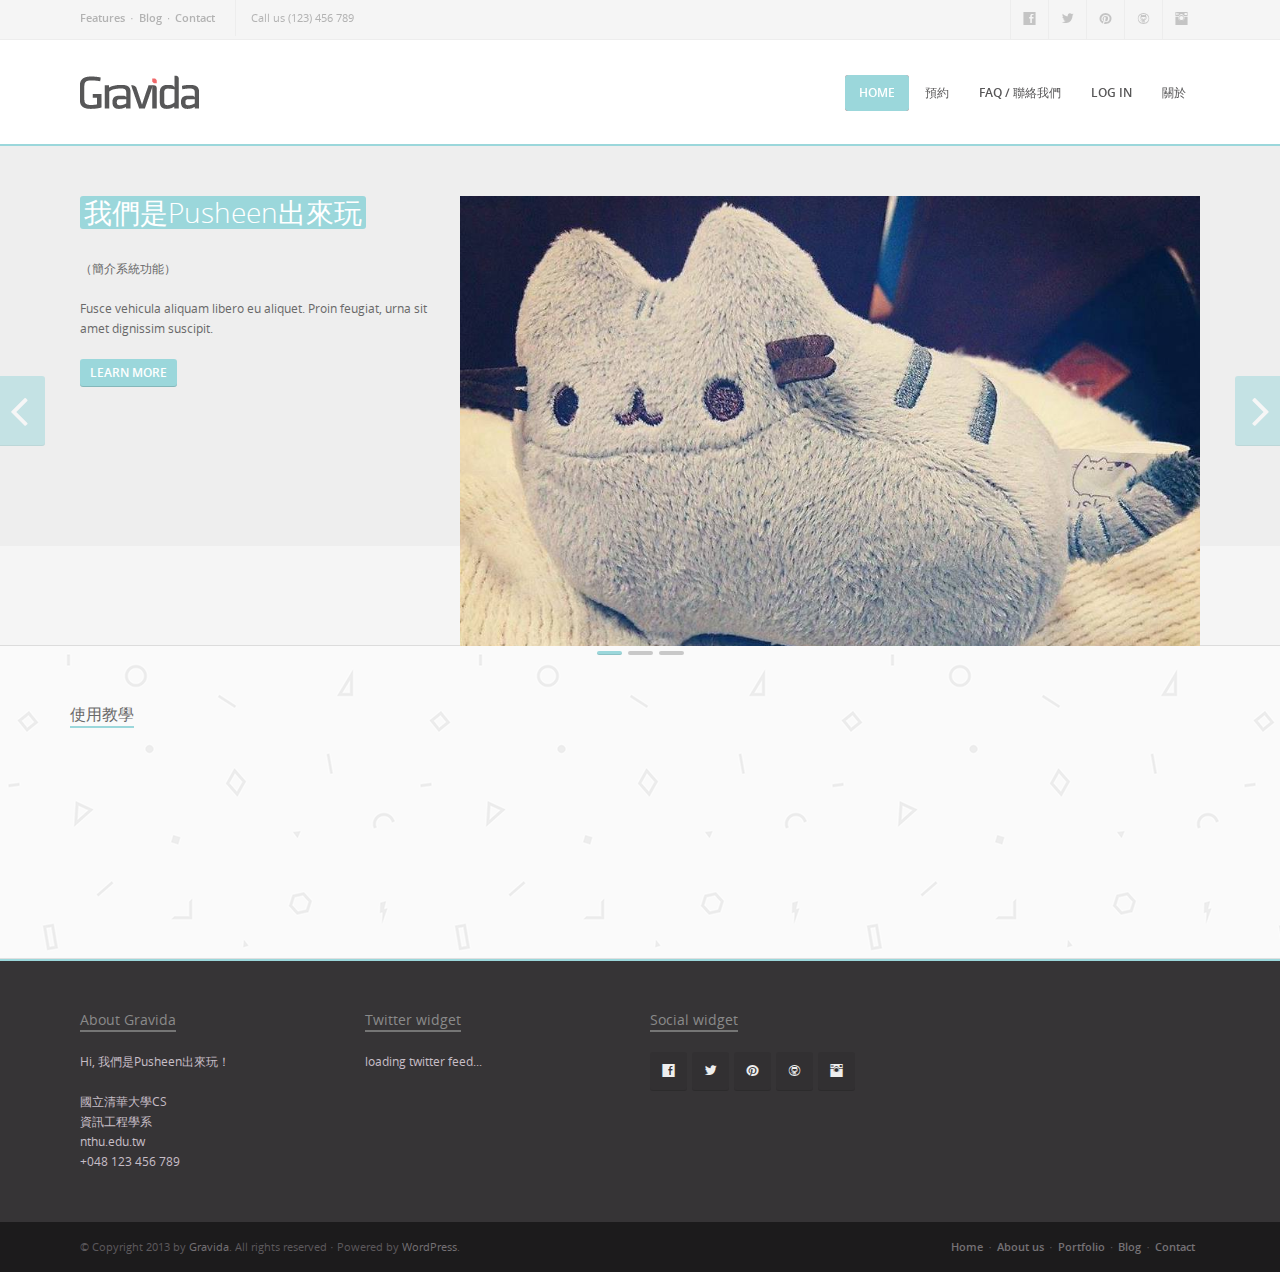
==== commit 69cec00c: "add index introduction" ====
--- a/indexTest/home-2.html
+++ b/indexTest/home-2.html
@@ -124,6 +124,9 @@
                                         <li><a href="portfolio-4col.html">註冊</a></li>
                                     </ul>
                                 </li>
+
+                                <li><a href="contact.html">關於</a>
+                                </li>
                                 <!-- <li><a href="contact.html">Contact</a></li> -->
                             </ul>
                         </nav> 
@@ -270,7 +273,7 @@
                                 	<div class="service-icon animation rotateInDownLeft" style="background: #e7e7e7;">3</div>
                                     <h4>步驟三</h4>
                                 </div>
-                                <div class="service-text" style="height: 92px">
+                                <div class="service-text" style="height: px">
                                 	<p>blablablablablablabla....</p>
                                 </div>
                                 <a class="service-learn-more btn btn-xs" href="#">Learn more</a>
@@ -293,139 +296,7 @@
                 </div>
             </div>
         </div>
-        
-    	<!-- CONTAINER -->
-    	<div class="full-width fw-borders" style="background: url(img/pattern/fabric_of_squares_gray.png)">
-        <div class="container">
-          	<div class="row">
-              	<div class="title"><h5>Meet the Team</h5></div>
-                      
-                      <div class="row margin-bot">
-                        
-                          
-                        <div class="col-md-4 col-sm-6">
-                            <h2 class="h-light highlight1">"Pusheen出來玩"</h2><br><br>
-                              <p>（看要加什麼團隊簡介XD）<br><br> Fusce vehicula aliquam libero eu aliquet. Proin feugiat, urna sit amet dignissim suscipit.</p><br>
-                              <a href="#" class="btn btn-sm">Learn more</a>
-                          </div>
-                        
-
-
-                          <!-- TEAM PERSON -->
-                        <div class="col-md-4 col-sm-6 animation flipInY">
-                            <div class="team-person">
-                                <div class="team-person-photo"><img src="img/pusheen1.jpg" alt=""></div>
-                                  <div class="team-person-info">
-                                    <div class="team-person-name">
-                                          <h4>戴宏穎</h4>
-                                          <span class="function">Chief Executive Officer</span>
-                                      </div>
-                                      <div class="team-person-text" style="height: px">
-                                        <p>blablablablablablablabla...... </p>
-                                      </div>
-                                      <div class="team-person-social">
-                                        <a href="#">Facebook</a><a href="#">Twitter</a><a href="#">Dribbble</a><a href="#">Behance</a>
-                                      </div>
-                                      
-                                  </div>
-                              </div>
-                          </div>
-                          <!-- TEAM PERSON END -->
-                        
-                          <!-- TEAM PERSON -->
-                        <div class="col-md-4 col-sm-6 animation flipInY">
-                            <div class="team-person">
-                                <div class="team-person-photo"><img src="img/pusheen1.jpg" alt=""></div>
-                                  <div class="team-person-info">
-                                    <div class="team-person-name">
-                                          <h4>楊宗翰</h4>
-                                          <span class="function">Chief Executive Officer</span>
-                                      </div>
-                                      <div class="team-person-text" style="height: px">
-                                        <p>blablablablablablablabla...... </p>
-                                      </div>
-                                      <div class="team-person-social">
-                                        <a href="#">Facebook</a><a href="#">Twitter</a><a href="#">Dribbble</a><a href="#">Behance</a>
-                                      </div>
-                                      
-                                  </div>
-                              </div>
-                          </div>
-<!-- 
-                        <div class="col-md-3 col-sm-3 animation flipInY">
-                          </div>
- -->
-                          <div class="col-md-4 col-sm-6 animation flipInY">
-                            <div class="team-person">
-                                <div class="team-person-photo"><img src="img/pusheen1.jpg" alt=""></div>
-                                  <div class="team-person-info">
-                                    <div class="team-person-name">
-                                          <h4>林致民</h4>
-                                          <span class="function">Chief Executive Officer</span>
-                                      </div>
-                                      <div class="team-person-text" style="height: px">
-                                        <p>blablablablablablablabla...... </p>
-                                      </div>
-                                      <div class="team-person-social">
-                                        <a href="#">Facebook</a><a href="#">Twitter</a><a href="#">Dribbble</a><a href="#">Behance</a>
-                                      </div>
-                                      
-                                  </div>
-                              </div>
-                          </div>
-                          <!-- TEAM PERSON END -->
-                        
-                          <!-- TEAM PERSON -->
-                        <div class="col-md-4 col-sm-6 animation flipInY">
-                            <div class="team-person">
-                                <div class="team-person-photo"><img src="img/pusheen1.jpg" alt=""></div>
-                                  <div class="team-person-info">
-                                    <div class="team-person-name">
-                                          <h4>許佑瑋</h4>
-                                          <span class="function">Chief Executive Officer</span>
-                                      </div>
-                                      <div class="team-person-text" style="height: px">
-                                        <p>blablablablablablablabla...... </p>
-                                      </div>
-                                      <div class="team-person-social">
-                                        <a href="#">Facebook</a><a href="#">Twitter</a><a href="#">Dribbble</a><a href="#">Behance</a>
-                                      </div>
-                                      
-                                  </div>
-                              </div>
-                          </div>
-                          <!-- TEAM PERSON END -->
-                          <!-- TEAM PERSON -->
-                        <div class="col-md-4 col-sm-6 animation flipInY">
-                            <div class="team-person">
-                                <div class="team-person-photo"><img src="img/pusheen1.jpg" alt=""></div>
-                                  <div class="team-person-info">
-                                    <div class="team-person-name">
-                                          <h4>林詩雅</h4>
-                                          <span class="function">Chief Executive Officer</span>
-                                      </div>
-                                      <div class="team-person-text" style="height: px">
-                                        <p>blablablablablablablabla...... </p>
-                                      </div>
-                                      <div class="team-person-social">
-                                        <a href="#">Facebook</a><a href="#">Twitter</a><a href="#">Dribbble</a><a href="#">Behance</a>
-                                      </div>
-                                      
-                                  </div>
-                              </div>
-                          </div>
-                          <!-- TEAM PERSON END -->
-                      </div>
-                <!-- <div class="col-md-12 col-sm-12 col-sm-12 animation fadeInLeft" >
-                  	<div class="title"><h5>Latest works</h5></div>
-                  </div> -->
-              </div>
-              
-              
-              
-              
-          </div> <!-- CONTAINER END -->
-        </div> 
+      </div> 
         
         <div class="container">
             
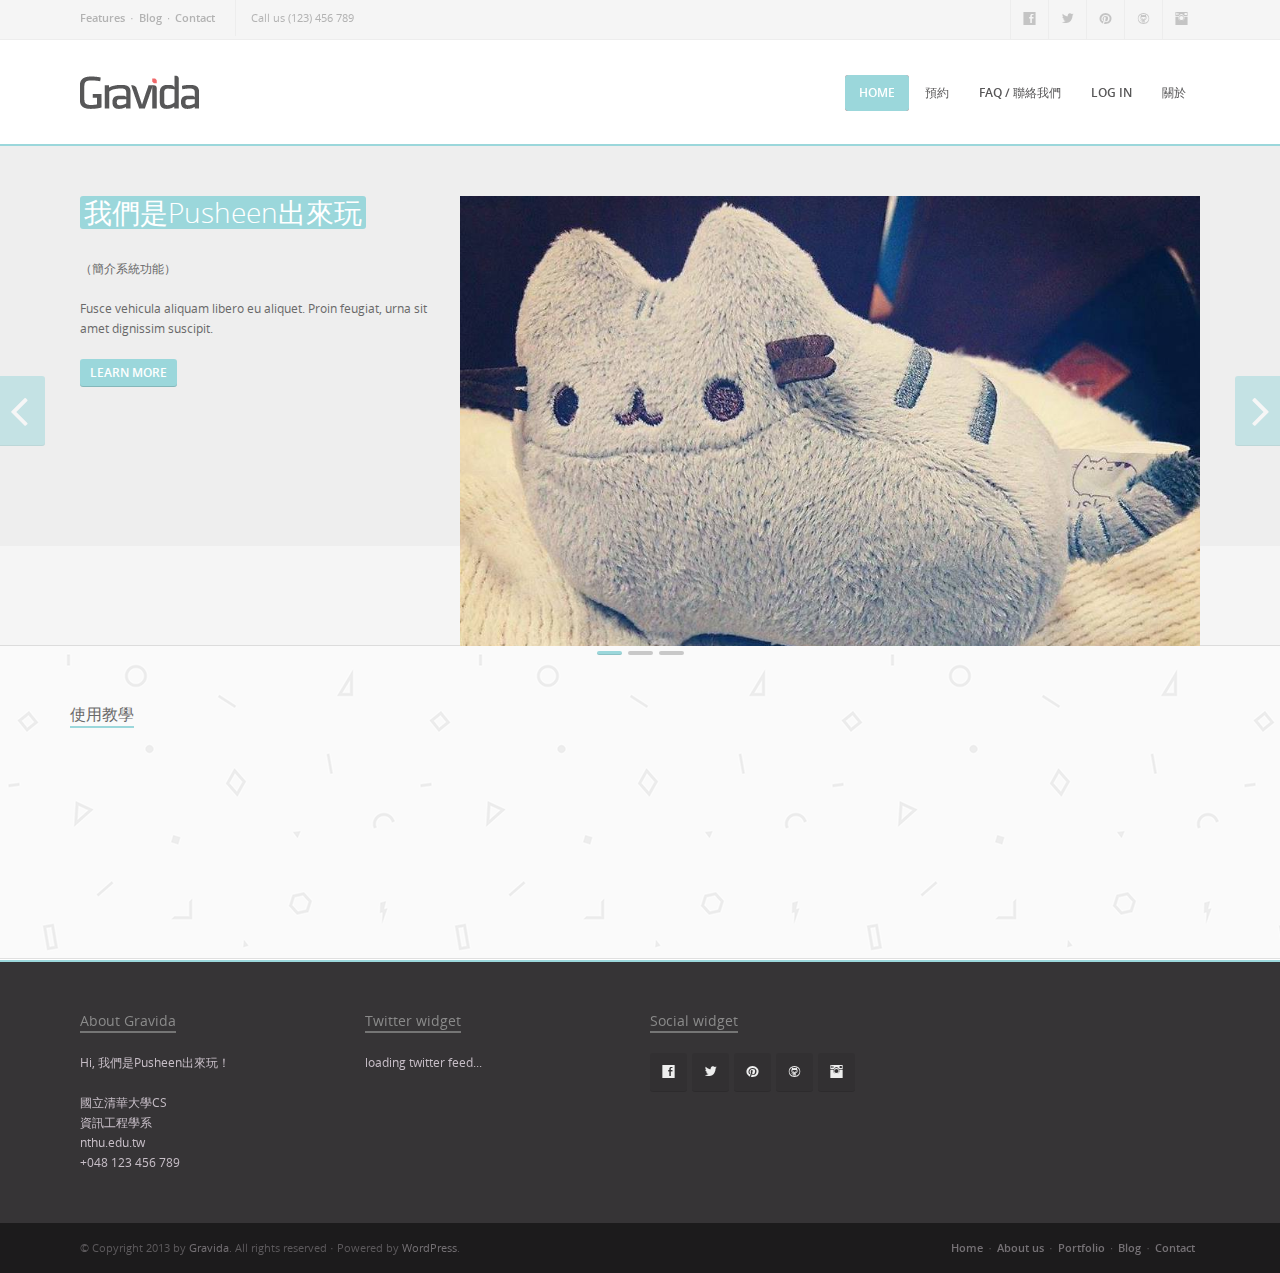
==== commit 188b8647: "add index introduction" ====
--- a/indexTest/home-2.html
+++ b/indexTest/home-2.html
@@ -296,6 +296,9 @@
                 </div>
             </div>
         </div>
+        <div class="col-md-4 col-sm-6 animation flipInY" bgcolor="#E6E6FA">
+
+    </div>  
       </div> 
         
         <div class="container">
@@ -326,7 +329,7 @@
 				}); 
 			});                       
             </script>
-                     
+                   
             
          </div>  
           
